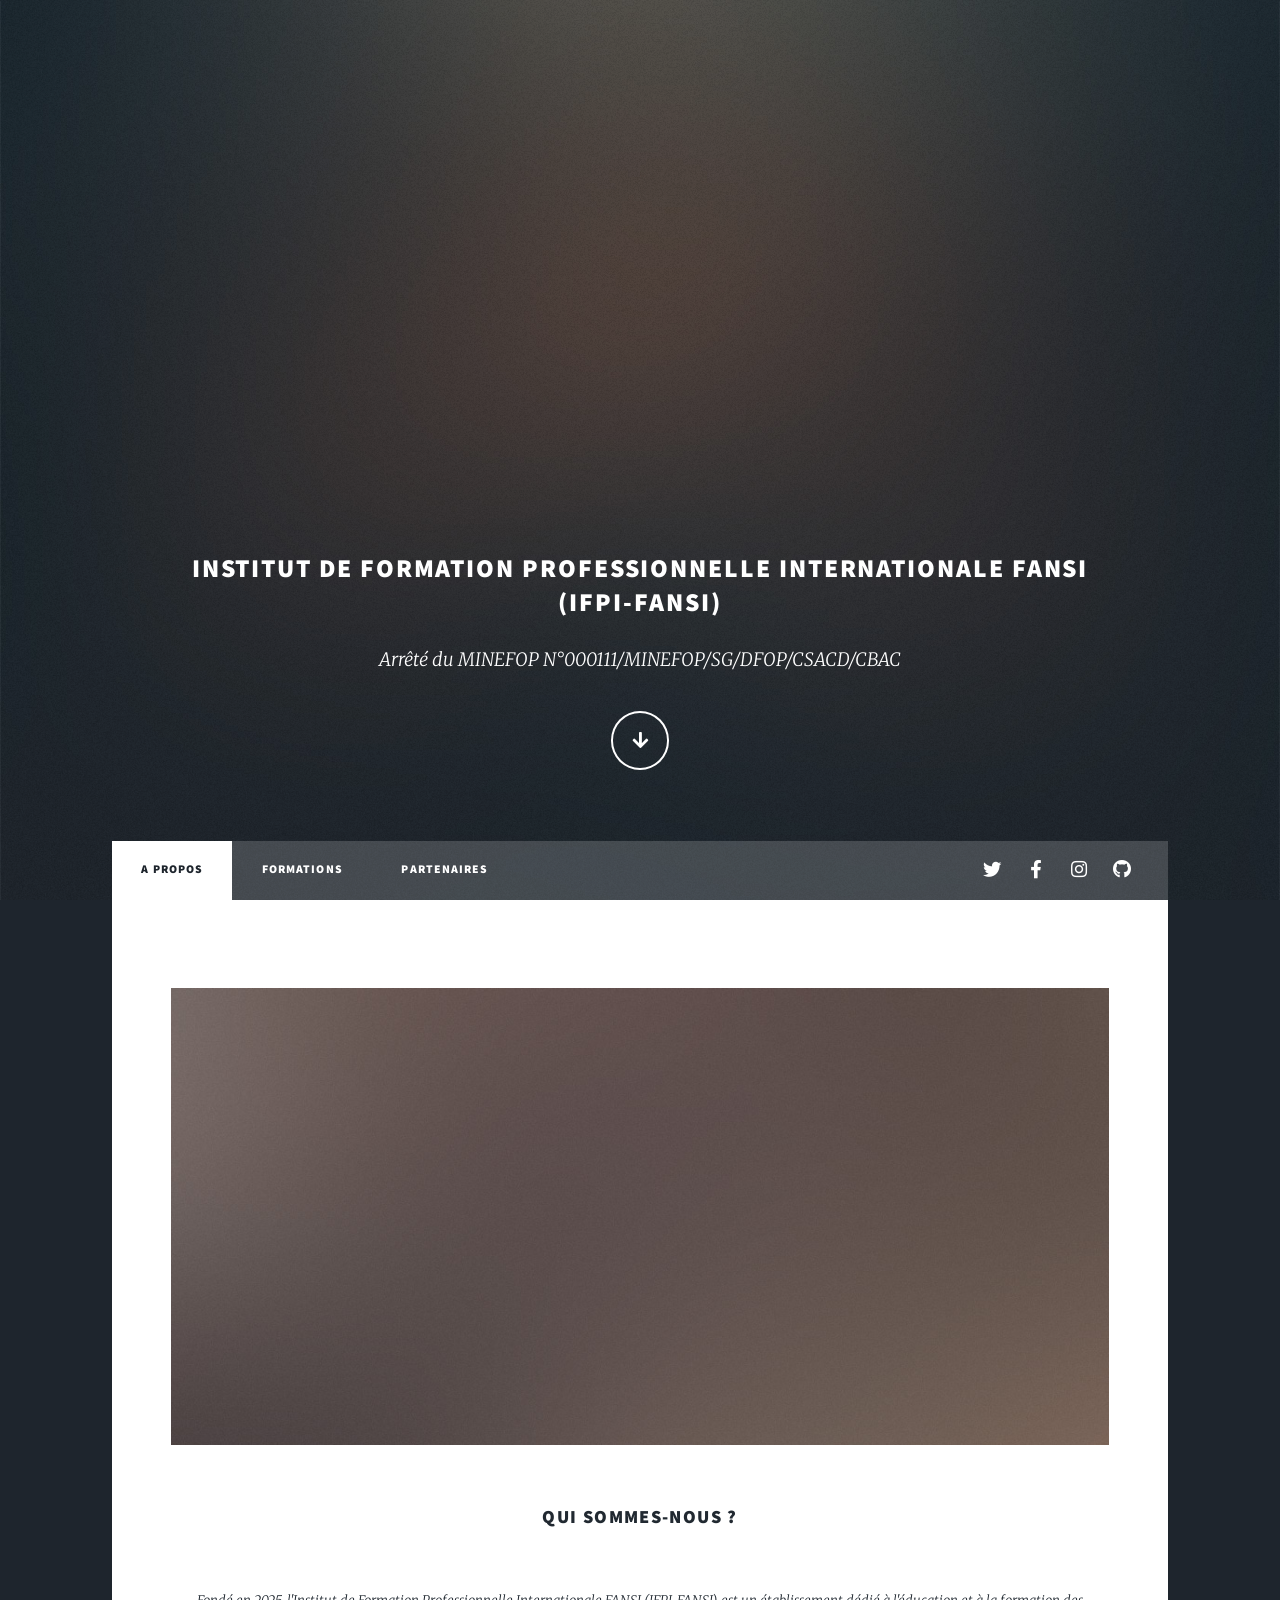
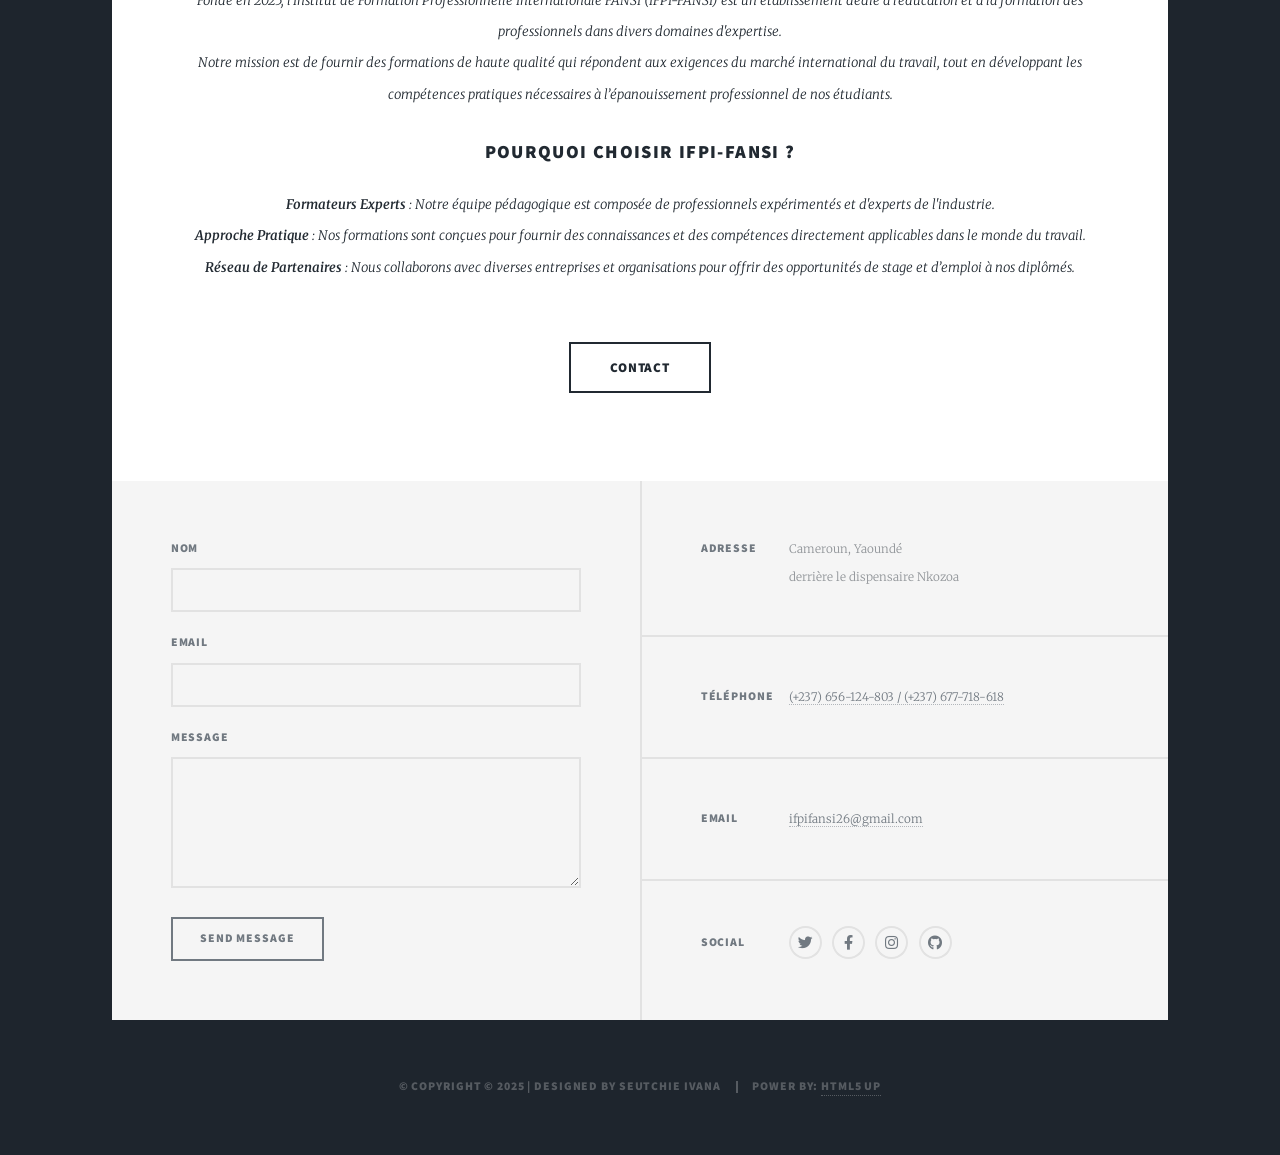
==== index.html @ f1a2caee "first commit" ====
<!DOCTYPE HTML>
<!--
	Massively by HTML5 UP
	html5up.net | @ajlkn
	Free for personal and commercial use under the CCA 3.0 license (html5up.net/license)
-->
<html>
	<head>
		<title>Massively by HTML5 UP</title>
		<meta charset="utf-8" />
		<meta name="viewport" content="width=device-width, initial-scale=1, user-scalable=no" />
		<link rel="stylesheet" href="assets/css/main.css" />
		<noscript><link rel="stylesheet" href="assets/css/noscript.css" /></noscript>
	</head>
	<body class="is-preload">
		

		<!-- Wrapper -->
			<div id="wrapper" class="fade-in">

				<!-- Intro -->
					<div id="intro">
						<h2>INSTITUT DE FORMATION PROFESSIONNELLE INTERNATIONALE FANSI 
<br />
						(IFPI-FANSI)</h2>
						<p>Arrêté du MINEFOP N°000111/MINEFOP/SG/DFOP/CSACD/CBAC</p>
						<ul class="actions">
							<li><a href="#header" class="button icon solid solo fa-arrow-down scrolly">Continue</a></li>
						</ul>
					</div>

				<!-- Header -->
					<header id="header">
						<a href="index.html" class="logo">A PROPOS</a>
					</header>

				<!-- Nav -->
					<nav id="nav">
						<ul class="links">
							<li class="active"><a href="index.html">A PROPOS</a></li>
							<li><a href="generic.html">FORMATIONS</a></li>
							<li><a href="elements.html">PARTENAIRES</a></li>
						</ul>
						<ul class="icons">
							<li><a href="#" class="icon brands fa-twitter"><span class="label">Twitter</span></a></li>
							<li><a href="#" class="icon brands fa-facebook-f"><span class="label">Facebook</span></a></li>
							<li><a href="#" class="icon brands fa-instagram"><span class="label">Instagram</span></a></li>
							<li><a href="#" class="icon brands fa-github"><span class="label">GitHub</span></a></li>
						</ul>
					</nav>

				<!-- Main -->
					<div id="main">

						<!-- Featured Post -->
							<article class="post featured">
								<header class="major">
									<a href="#" class="image main"><img src="images/pic01.jpg" alt="" /></a>
									<h3><a href="#">Qui sommes-nous ?</a></h3>
									<p><br />Fondé en 2025, l'Institut de Formation Professionnelle Internationale FANSI (IFPI-FANSI) 
										est un établissement dédié à l'éducation et à la formation des professionnels dans divers domaines d'expertise. 
										<br />Notre mission est de fournir des formations de haute qualité qui répondent aux exigences du marché international du travail,
										 tout en développant les compétences pratiques nécessaires à l’épanouissement professionnel de nos étudiants.</p>
									<h3><a href="#">Pourquoi Choisir IFPI-FANSI ?</a></h3>
									<p><b>Formateurs Experts</b> : Notre équipe pédagogique est composée de professionnels expérimentés et d'experts de l'industrie.
<br /><b>Approche Pratique</b> : Nos formations sont conçues pour fournir des connaissances et des compétences directement applicables dans le monde du travail.
<br /><b>Réseau de Partenaires</b> : Nous collaborons avec diverses entreprises et organisations pour offrir des opportunités de stage et d’emploi à nos diplômés.</p>
										 

								</header>
								
								<ul class="actions special">
									<li><a href="#" class="button large">Contact</a></li>
								</ul>
							</article>

						<!-- Posts -->

					</div>

				<!-- Footer -->
					<footer id="footer">
						<section>
							<form method="post" action="#">
								<div class="fields">
									<div class="field">
										<label for="name">Nom</label>
										<input type="text" name="name" id="name" />
									</div>
									<div class="field">
										<label for="email">Email</label>
										<input type="text" name="email" id="email" />
									</div>
									<div class="field">
										<label for="message">Message</label>
										<textarea name="message" id="message" rows="3"></textarea>
									</div>
								</div>
								<ul class="actions">
									<li><input type="submit" value="Send Message" /></li>
								</ul>
							</form>
						</section>
						<section class="split contact">
							<section class="alt">
								<h3>Adresse</h3>
								<p>Cameroun, Yaoundé<br />
								derrière le dispensaire Nkozoa</p>
							</section>
							<section>
								<h3>Téléphone</h3>
								<p><a href="#"> (+237) 656-124-803 / (+237) 677-718-618</a></p>
							</section>
							<section>
								<h3>Email</h3>
								<p><a href="#">ifpifansi26@gmail.com</a></p>
							</section>
							<section>
								<h3>Social</h3>
								<ul class="icons alt">
									<li><a href="#" class="icon brands alt fa-twitter"><span class="label">Twitter</span></a></li>
									<li><a href="#" class="icon brands alt fa-facebook-f"><span class="label">Facebook</span></a></li>
									<li><a href="#" class="icon brands alt fa-instagram"><span class="label">Instagram</span></a></li>
									<li><a href="#" class="icon brands alt fa-github"><span class="label">GitHub</span></a></li>
								</ul>
							</section>
						</section>
					</footer>

				<!-- Copyright -->
					<div id="copyright">
						<ul><li>&copy; Copyright © 2025 | Designed by SEUTCHIE Ivana</li><li>Power by: <a href="https://html5up.net">HTML5 UP</a></li></ul>
					</div>

			</div>

		<!-- Scripts -->
			<script src="assets/js/jquery.min.js"></script>
			<script src="assets/js/jquery.scrollex.min.js"></script>
			<script src="assets/js/jquery.scrolly.min.js"></script>
			<script src="assets/js/browser.min.js"></script>
			<script src="assets/js/breakpoints.min.js"></script>
			<script src="assets/js/util.js"></script>
			<script src="assets/js/main.js"></script>

	</body>
</html>
---- assets/css/main.css ----
@import url(fontawesome-all.min.css);
@import url("https://fonts.googleapis.com/css?family=Merriweather:300,700,300italic,700italic|Source+Sans+Pro:900");

/*
	Massively by HTML5 UP
	html5up.net | @ajlkn
	Free for personal and commercial use under the CCA 3.0 license (html5up.net/license)
*/

html, body, div, span, applet, object,
iframe, h1, h2, h3, h4, h5, h6, p, blockquote,
pre, a, abbr, acronym, address, big, cite,
code, del, dfn, em, img, ins, kbd, q, s, samp,
small, strike, strong, sub, sup, tt, var, b,
u, i, center, dl, dt, dd, ol, ul, li, fieldset,
form, label, legend, table, caption, tbody,
tfoot, thead, tr, th, td, article, aside,
canvas, details, embed, figure, figcaption,
footer, header, hgroup, menu, nav, output, ruby,
section, summary, time, mark, audio, video {
	margin: 0;
	padding: 0;
	border: 0;
	font-size: 100%;
	font: inherit;
	vertical-align: baseline;}

article, aside, details, figcaption, figure,
footer, header, hgroup, menu, nav, section {
	display: block;}
.background-color {
    background-color: #ffcc00; /* Couleur choisie */
}
body {
	line-height: 1;
}

ol, ul {
	list-style: none;
}

blockquote, q {
	quotes: none;
}

	blockquote:before, blockquote:after, q:before, q:after {
		content: '';
		content: none;
	}

table {
	border-collapse: collapse;
	border-spacing: 0;
}

body {
	-webkit-text-size-adjust: none;
}

mark {
	background-color: transparent;
	color: inherit;
}

input::-moz-focus-inner {
	border: 0;
	padding: 0;
}

input, select, textarea {
	-moz-appearance: none;
	-webkit-appearance: none;
	-ms-appearance: none;
	appearance: none;
}

/* Basic */

	@-ms-viewport {
		width: device-width;
	}

	body {
		-ms-overflow-style: scrollbar;
	}

	@media screen and (max-width: 480px) {

		html, body {
			min-width: 320px;
		}

	}

	html {
		box-sizing: border-box;
	}

	*, *:before, *:after {
		box-sizing: inherit;
	}

	body {
		background-color: #1e252d;
	}

		body.is-preload *, body.is-preload *:before, body.is-preload *:after {
			-moz-animation: none !important;
			-webkit-animation: none !important;
			-ms-animation: none !important;
			animation: none !important;
			-moz-transition: none !important;
			-webkit-transition: none !important;
			-ms-transition: none !important;
			transition: none !important;
		}

/* Type */

	html {
		font-size: 16pt;
	}

		@media screen and (max-width: 1680px) {

			html {
				font-size: 12pt;
			}

		}

		@media screen and (max-width: 1280px) {

			html {
				font-size: 11pt;
			}

		}

		@media screen and (max-width: 360px) {

			html {
				font-size: 10pt;
			}

		}

	body {
		color: #212931;
	}

	body, input, select, textarea {
		font-family: "Merriweather", Georgia, serif;
		font-weight: 300;
		font-size: 1rem;
		line-height: 2.375;
	}

	a {
		-moz-transition: color 0.2s ease-in-out, background-color 0.2s ease-in-out, border-color 0.2s ease-in-out, box-shadow 0.2s ease-in-out;
		-webkit-transition: color 0.2s ease-in-out, background-color 0.2s ease-in-out, border-color 0.2s ease-in-out, box-shadow 0.2s ease-in-out;
		-ms-transition: color 0.2s ease-in-out, background-color 0.2s ease-in-out, border-color 0.2s ease-in-out, box-shadow 0.2s ease-in-out;
		transition: color 0.2s ease-in-out, background-color 0.2s ease-in-out, border-color 0.2s ease-in-out, box-shadow 0.2s ease-in-out;
		border-bottom: dotted 1px;
		text-decoration: none;
	}

		a:hover {
			border-bottom-color: transparent;
		}

	strong, b {
		font-weight: 600;
	}

	em, i {
		font-style: italic;
	}

	p {
		text-align: justify;
		margin: 0 0 2rem 0;
	}

	h1, h2, h3, h4, h5, h6 {
		font-family: "Source Sans Pro", Helvetica, sans-serif;
		font-weight: 900;
		line-height: 1.5;
		letter-spacing: 0.075em;
		text-transform: uppercase;
		margin: 0 0 1rem 0;
	}

		h1 a, h2 a, h3 a, h4 a, h5 a, h6 a {
			border-bottom: 0;
			color: inherit;
			text-decoration: none;
		}

	h1 {
		font-size: 4rem;
		line-height: 1.1;
		margin: 0 0 2rem 0;
	}

	h2 {
		font-size: 1.75rem;
		line-height: 1.3;
		margin: 0 0 1.5rem 0;
	}

	h3 {
		font-size: 1.25rem;
		margin: 0 0 1.5rem 0;
	}

	h4 {
		font-size: 1rem;
	}

	h5 {
		font-size: 0.9rem;
	}

	h6 {
		font-size: 0.8rem;
	}

	sub {
		font-size: 0.8rem;
		position: relative;
		top: 0.5rem;
	}

	sup {
		font-size: 0.8rem;
		position: relative;
		top: -0.5rem;
	}

	blockquote {
		border-left: solid 4px;
		font-style: italic;
		margin: 0 0 2rem 0;
		padding: 0.5rem 0 0.5rem 2rem;
	}

	code {
		border: solid 2px;
		font-family: "Courier New", monospace;
		font-size: 0.9rem;
		margin: 0 0.25rem;
		padding: 0.25rem 0.65rem;
	}

	pre {
		-webkit-overflow-scrolling: touch;
		font-family: "Courier New", monospace;
		font-size: 0.9rem;
		margin: 0 0 2rem 0;
	}

		pre code {
			display: block;
			line-height: 1.75;
			padding: 1rem 1.5rem;
			overflow-x: auto;
		}

	hr {
		border: 0;
		border-bottom: solid 2px;
		margin: 3rem 0;
	}

		hr.major {
			margin: 5rem 0;
		}

	.align-left {
		text-align: left;
	}

	.align-center {
		text-align: center;
	}

	.align-right {
		text-align: right;
	}

	input, select, textarea {
		color: #212931;
	}

	a {
		color: #212931;
		border-bottom-color: rgba(33, 41, 49, 0.5);
	}

		a:hover {
			border-bottom-color: transparent;
			color: #18bfef !important;
		}

	strong, b {
		color: #212931;
	}

	h1, h2, h3, h4, h5, h6 {
		color: #212931;
	}

	blockquote {
		border-left-color: #eeeeee;
	}

	code {
		background: rgba(220, 220, 220, 0.25);
		border-color: #eeeeee;
	}

	hr {
		border-bottom-color: #eeeeee;
	}

/* Row */

	.row {
		display: flex;
		flex-wrap: wrap;
		box-sizing: border-box;
		align-items: stretch;
	}

		.row > * {
			box-sizing: border-box;
		}

		.row.gtr-uniform > * > :last-child {
			margin-bottom: 0;
		}

		.row.aln-left {
			justify-content: flex-start;
		}

		.row.aln-center {
			justify-content: center;
		}

		.row.aln-right {
			justify-content: flex-end;
		}

		.row.aln-top {
			align-items: flex-start;
		}

		.row.aln-middle {
			align-items: center;
		}

		.row.aln-bottom {
			align-items: flex-end;
		}

		.row > .imp {
			order: -1;
		}

		.row > .col-1 {
			width: 8.33333%;
		}

		.row > .off-1 {
			margin-left: 8.33333%;
		}

		.row > .col-2 {
			width: 16.66667%;
		}

		.row > .off-2 {
			margin-left: 16.66667%;
		}

		.row > .col-3 {
			width: 25%;
		}

		.row > .off-3 {
			margin-left: 25%;
		}

		.row > .col-4 {
			width: 33.33333%;
		}

		.row > .off-4 {
			margin-left: 33.33333%;
		}

		.row > .col-5 {
			width: 41.66667%;
		}

		.row > .off-5 {
			margin-left: 41.66667%;
		}

		.row > .col-6 {
			width: 50%;
		}

		.row > .off-6 {
			margin-left: 50%;
		}

		.row > .col-7 {
			width: 58.33333%;
		}

		.row > .off-7 {
			margin-left: 58.33333%;
		}

		.row > .col-8 {
			width: 66.66667%;
		}

		.row > .off-8 {
			margin-left: 66.66667%;
		}

		.row > .col-9 {
			width: 75%;
		}

		.row > .off-9 {
			margin-left: 75%;
		}

		.row > .col-10 {
			width: 83.33333%;
		}

		.row > .off-10 {
			margin-left: 83.33333%;
		}

		.row > .col-11 {
			width: 91.66667%;
		}

		.row > .off-11 {
			margin-left: 91.66667%;
		}

		.row > .col-12 {
			width: 100%;
		}

		.row > .off-12 {
			margin-left: 100%;
		}

		.row.gtr-0 {
			margin-top: 0;
			margin-left: 0rem;
		}

			.row.gtr-0 > * {
				padding: 0 0 0 0rem;
			}

			.row.gtr-0.gtr-uniform {
				margin-top: 0rem;
			}

				.row.gtr-0.gtr-uniform > * {
					padding-top: 0rem;
				}

		.row.gtr-25 {
			margin-top: 0;
			margin-left: -0.375rem;
		}

			.row.gtr-25 > * {
				padding: 0 0 0 0.375rem;
			}

			.row.gtr-25.gtr-uniform {
				margin-top: -0.375rem;
			}

				.row.gtr-25.gtr-uniform > * {
					padding-top: 0.375rem;
				}

		.row.gtr-50 {
			margin-top: 0;
			margin-left: -0.75rem;
		}

			.row.gtr-50 > * {
				padding: 0 0 0 0.75rem;
			}

			.row.gtr-50.gtr-uniform {
				margin-top: -0.75rem;
			}

				.row.gtr-50.gtr-uniform > * {
					padding-top: 0.75rem;
				}

		.row {
			margin-top: 0;
			margin-left: -1.5rem;
		}

			.row > * {
				padding: 0 0 0 1.5rem;
			}

			.row.gtr-uniform {
				margin-top: -1.5rem;
			}

				.row.gtr-uniform > * {
					padding-top: 1.5rem;
				}

		.row.gtr-150 {
			margin-top: 0;
			margin-left: -2.25rem;
		}

			.row.gtr-150 > * {
				padding: 0 0 0 2.25rem;
			}

			.row.gtr-150.gtr-uniform {
				margin-top: -2.25rem;
			}

				.row.gtr-150.gtr-uniform > * {
					padding-top: 2.25rem;
				}

		.row.gtr-200 {
			margin-top: 0;
			margin-left: -3rem;
		}

			.row.gtr-200 > * {
				padding: 0 0 0 3rem;
			}

			.row.gtr-200.gtr-uniform {
				margin-top: -3rem;
			}

				.row.gtr-200.gtr-uniform > * {
					padding-top: 3rem;
				}

		@media screen and (max-width: 1680px) {

			.row {
				display: flex;
				flex-wrap: wrap;
				box-sizing: border-box;
				align-items: stretch;
			}

				.row > * {
					box-sizing: border-box;
				}

				.row.gtr-uniform > * > :last-child {
					margin-bottom: 0;
				}

				.row.aln-left {
					justify-content: flex-start;
				}

				.row.aln-center {
					justify-content: center;
				}

				.row.aln-right {
					justify-content: flex-end;
				}

				.row.aln-top {
					align-items: flex-start;
				}

				.row.aln-middle {
					align-items: center;
				}

				.row.aln-bottom {
					align-items: flex-end;
				}

				.row > .imp-xlarge {
					order: -1;
				}

				.row > .col-1-xlarge {
					width: 8.33333%;
				}

				.row > .off-1-xlarge {
					margin-left: 8.33333%;
				}

				.row > .col-2-xlarge {
					width: 16.66667%;
				}

				.row > .off-2-xlarge {
					margin-left: 16.66667%;
				}

				.row > .col-3-xlarge {
					width: 25%;
				}

				.row > .off-3-xlarge {
					margin-left: 25%;
				}

				.row > .col-4-xlarge {
					width: 33.33333%;
				}

				.row > .off-4-xlarge {
					margin-left: 33.33333%;
				}

				.row > .col-5-xlarge {
					width: 41.66667%;
				}

				.row > .off-5-xlarge {
					margin-left: 41.66667%;
				}

				.row > .col-6-xlarge {
					width: 50%;
				}

				.row > .off-6-xlarge {
					margin-left: 50%;
				}

				.row > .col-7-xlarge {
					width: 58.33333%;
				}

				.row > .off-7-xlarge {
					margin-left: 58.33333%;
				}

				.row > .col-8-xlarge {
					width: 66.66667%;
				}

				.row > .off-8-xlarge {
					margin-left: 66.66667%;
				}

				.row > .col-9-xlarge {
					width: 75%;
				}

				.row > .off-9-xlarge {
					margin-left: 75%;
				}

				.row > .col-10-xlarge {
					width: 83.33333%;
				}

				.row > .off-10-xlarge {
					margin-left: 83.33333%;
				}

				.row > .col-11-xlarge {
					width: 91.66667%;
				}

				.row > .off-11-xlarge {
					margin-left: 91.66667%;
				}

				.row > .col-12-xlarge {
					width: 100%;
				}

				.row > .off-12-xlarge {
					margin-left: 100%;
				}

				.row.gtr-0 {
					margin-top: 0;
					margin-left: 0rem;
				}

					.row.gtr-0 > * {
						padding: 0 0 0 0rem;
					}

					.row.gtr-0.gtr-uniform {
						margin-top: 0rem;
					}

						.row.gtr-0.gtr-uniform > * {
							padding-top: 0rem;
						}

				.row.gtr-25 {
					margin-top: 0;
					margin-left: -0.375rem;
				}

					.row.gtr-25 > * {
						padding: 0 0 0 0.375rem;
					}

					.row.gtr-25.gtr-uniform {
						margin-top: -0.375rem;
					}

						.row.gtr-25.gtr-uniform > * {
							padding-top: 0.375rem;
						}

				.row.gtr-50 {
					margin-top: 0;
					margin-left: -0.75rem;
				}

					.row.gtr-50 > * {
						padding: 0 0 0 0.75rem;
					}

					.row.gtr-50.gtr-uniform {
						margin-top: -0.75rem;
					}

						.row.gtr-50.gtr-uniform > * {
							padding-top: 0.75rem;
						}

				.row {
					margin-top: 0;
					margin-left: -1.5rem;
				}

					.row > * {
						padding: 0 0 0 1.5rem;
					}

					.row.gtr-uniform {
						margin-top: -1.5rem;
					}

						.row.gtr-uniform > * {
							padding-top: 1.5rem;
						}

				.row.gtr-150 {
					margin-top: 0;
					margin-left: -2.25rem;
				}

					.row.gtr-150 > * {
						padding: 0 0 0 2.25rem;
					}

					.row.gtr-150.gtr-uniform {
						margin-top: -2.25rem;
					}

						.row.gtr-150.gtr-uniform > * {
							padding-top: 2.25rem;
						}

				.row.gtr-200 {
					margin-top: 0;
					margin-left: -3rem;
				}

					.row.gtr-200 > * {
						padding: 0 0 0 3rem;
					}

					.row.gtr-200.gtr-uniform {
						margin-top: -3rem;
					}

						.row.gtr-200.gtr-uniform > * {
							padding-top: 3rem;
						}

		}

		@media screen and (max-width: 1280px) {

			.row {
				display: flex;
				flex-wrap: wrap;
				box-sizing: border-box;
				align-items: stretch;
			}

				.row > * {
					box-sizing: border-box;
				}

				.row.gtr-uniform > * > :last-child {
					margin-bottom: 0;
				}

				.row.aln-left {
					justify-content: flex-start;
				}

				.row.aln-center {
					justify-content: center;
				}

				.row.aln-right {
					justify-content: flex-end;
				}

				.row.aln-top {
					align-items: flex-start;
				}

				.row.aln-middle {
					align-items: center;
				}

				.row.aln-bottom {
					align-items: flex-end;
				}

				.row > .imp-large {
					order: -1;
				}

				.row > .col-1-large {
					width: 8.33333%;
				}

				.row > .off-1-large {
					margin-left: 8.33333%;
				}

				.row > .col-2-large {
					width: 16.66667%;
				}

				.row > .off-2-large {
					margin-left: 16.66667%;
				}

				.row > .col-3-large {
					width: 25%;
				}

				.row > .off-3-large {
					margin-left: 25%;
				}

				.row > .col-4-large {
					width: 33.33333%;
				}

				.row > .off-4-large {
					margin-left: 33.33333%;
				}

				.row > .col-5-large {
					width: 41.66667%;
				}

				.row > .off-5-large {
					margin-left: 41.66667%;
				}

				.row > .col-6-large {
					width: 50%;
				}

				.row > .off-6-large {
					margin-left: 50%;
				}

				.row > .col-7-large {
					width: 58.33333%;
				}

				.row > .off-7-large {
					margin-left: 58.33333%;
				}

				.row > .col-8-large {
					width: 66.66667%;
				}

				.row > .off-8-large {
					margin-left: 66.66667%;
				}

				.row > .col-9-large {
					width: 75%;
				}

				.row > .off-9-large {
					margin-left: 75%;
				}

				.row > .col-10-large {
					width: 83.33333%;
				}

				.row > .off-10-large {
					margin-left: 83.33333%;
				}

				.row > .col-11-large {
					width: 91.66667%;
				}

				.row > .off-11-large {
					margin-left: 91.66667%;
				}

				.row > .col-12-large {
					width: 100%;
				}

				.row > .off-12-large {
					margin-left: 100%;
				}

				.row.gtr-0 {
					margin-top: 0;
					margin-left: 0rem;
				}

					.row.gtr-0 > * {
						padding: 0 0 0 0rem;
					}

					.row.gtr-0.gtr-uniform {
						margin-top: 0rem;
					}

						.row.gtr-0.gtr-uniform > * {
							padding-top: 0rem;
						}

				.row.gtr-25 {
					margin-top: 0;
					margin-left: -0.375rem;
				}

					.row.gtr-25 > * {
						padding: 0 0 0 0.375rem;
					}

					.row.gtr-25.gtr-uniform {
						margin-top: -0.375rem;
					}

						.row.gtr-25.gtr-uniform > * {
							padding-top: 0.375rem;
						}

				.row.gtr-50 {
					margin-top: 0;
					margin-left: -0.75rem;
				}

					.row.gtr-50 > * {
						padding: 0 0 0 0.75rem;
					}

					.row.gtr-50.gtr-uniform {
						margin-top: -0.75rem;
					}

						.row.gtr-50.gtr-uniform > * {
							padding-top: 0.75rem;
						}

				.row {
					margin-top: 0;
					margin-left: -1.5rem;
				}

					.row > * {
						padding: 0 0 0 1.5rem;
					}

					.row.gtr-uniform {
						margin-top: -1.5rem;
					}

						.row.gtr-uniform > * {
							padding-top: 1.5rem;
						}

				.row.gtr-150 {
					margin-top: 0;
					margin-left: -2.25rem;
				}

					.row.gtr-150 > * {
						padding: 0 0 0 2.25rem;
					}

					.row.gtr-150.gtr-uniform {
						margin-top: -2.25rem;
					}

						.row.gtr-150.gtr-uniform > * {
							padding-top: 2.25rem;
						}

				.row.gtr-200 {
					margin-top: 0;
					margin-left: -3rem;
				}

					.row.gtr-200 > * {
						padding: 0 0 0 3rem;
					}

					.row.gtr-200.gtr-uniform {
						margin-top: -3rem;
					}

						.row.gtr-200.gtr-uniform > * {
							padding-top: 3rem;
						}

		}

		@media screen and (max-width: 980px) {

			.row {
				display: flex;
				flex-wrap: wrap;
				box-sizing: border-box;
				align-items: stretch;
			}

				.row > * {
					box-sizing: border-box;
				}

				.row.gtr-uniform > * > :last-child {
					margin-bottom: 0;
				}

				.row.aln-left {
					justify-content: flex-start;
				}

				.row.aln-center {
					justify-content: center;
				}

				.row.aln-right {
					justify-content: flex-end;
				}

				.row.aln-top {
					align-items: flex-start;
				}

				.row.aln-middle {
					align-items: center;
				}

				.row.aln-bottom {
					align-items: flex-end;
				}

				.row > .imp-medium {
					order: -1;
				}

				.row > .col-1-medium {
					width: 8.33333%;
				}

				.row > .off-1-medium {
					margin-left: 8.33333%;
				}

				.row > .col-2-medium {
					width: 16.66667%;
				}

				.row > .off-2-medium {
					margin-left: 16.66667%;
				}

				.row > .col-3-medium {
					width: 25%;
				}

				.row > .off-3-medium {
					margin-left: 25%;
				}

				.row > .col-4-medium {
					width: 33.33333%;
				}

				.row > .off-4-medium {
					margin-left: 33.33333%;
				}

				.row > .col-5-medium {
					width: 41.66667%;
				}

				.row > .off-5-medium {
					margin-left: 41.66667%;
				}

				.row > .col-6-medium {
					width: 50%;
				}

				.row > .off-6-medium {
					margin-left: 50%;
				}

				.row > .col-7-medium {
					width: 58.33333%;
				}

				.row > .off-7-medium {
					margin-left: 58.33333%;
				}

				.row > .col-8-medium {
					width: 66.66667%;
				}

				.row > .off-8-medium {
					margin-left: 66.66667%;
				}

				.row > .col-9-medium {
					width: 75%;
				}

				.row > .off-9-medium {
					margin-left: 75%;
				}

				.row > .col-10-medium {
					width: 83.33333%;
				}

				.row > .off-10-medium {
					margin-left: 83.33333%;
				}

				.row > .col-11-medium {
					width: 91.66667%;
				}

				.row > .off-11-medium {
					margin-left: 91.66667%;
				}

				.row > .col-12-medium {
					width: 100%;
				}

				.row > .off-12-medium {
					margin-left: 100%;
				}

				.row.gtr-0 {
					margin-top: 0;
					margin-left: 0rem;
				}

					.row.gtr-0 > * {
						padding: 0 0 0 0rem;
					}

					.row.gtr-0.gtr-uniform {
						margin-top: 0rem;
					}

						.row.gtr-0.gtr-uniform > * {
							padding-top: 0rem;
						}

				.row.gtr-25 {
					margin-top: 0;
					margin-left: -0.375rem;
				}

					.row.gtr-25 > * {
						padding: 0 0 0 0.375rem;
					}

					.row.gtr-25.gtr-uniform {
						margin-top: -0.375rem;
					}

						.row.gtr-25.gtr-uniform > * {
							padding-top: 0.375rem;
						}

				.row.gtr-50 {
					margin-top: 0;
					margin-left: -0.75rem;
				}

					.row.gtr-50 > * {
						padding: 0 0 0 0.75rem;
					}

					.row.gtr-50.gtr-uniform {
						margin-top: -0.75rem;
					}

						.row.gtr-50.gtr-uniform > * {
							padding-top: 0.75rem;
						}

				.row {
					margin-top: 0;
					margin-left: -1.5rem;
				}

					.row > * {
						padding: 0 0 0 1.5rem;
					}

					.row.gtr-uniform {
						margin-top: -1.5rem;
					}

						.row.gtr-uniform > * {
							padding-top: 1.5rem;
						}

				.row.gtr-150 {
					margin-top: 0;
					margin-left: -2.25rem;
				}

					.row.gtr-150 > * {
						padding: 0 0 0 2.25rem;
					}

					.row.gtr-150.gtr-uniform {
						margin-top: -2.25rem;
					}

						.row.gtr-150.gtr-uniform > * {
							padding-top: 2.25rem;
						}

				.row.gtr-200 {
					margin-top: 0;
					margin-left: -3rem;
				}

					.row.gtr-200 > * {
						padding: 0 0 0 3rem;
					}

					.row.gtr-200.gtr-uniform {
						margin-top: -3rem;
					}

						.row.gtr-200.gtr-uniform > * {
							padding-top: 3rem;
						}

		}

		@media screen and (max-width: 736px) {

			.row {
				display: flex;
				flex-wrap: wrap;
				box-sizing: border-box;
				align-items: stretch;
			}

				.row > * {
					box-sizing: border-box;
				}

				.row.gtr-uniform > * > :last-child {
					margin-bottom: 0;
				}

				.row.aln-left {
					justify-content: flex-start;
				}

				.row.aln-center {
					justify-content: center;
				}

				.row.aln-right {
					justify-content: flex-end;
				}

				.row.aln-top {
					align-items: flex-start;
				}

				.row.aln-middle {
					align-items: center;
				}

				.row.aln-bottom {
					align-items: flex-end;
				}

				.row > .imp-small {
					order: -1;
				}

				.row > .col-1-small {
					width: 8.33333%;
				}

				.row > .off-1-small {
					margin-left: 8.33333%;
				}

				.row > .col-2-small {
					width: 16.66667%;
				}

				.row > .off-2-small {
					margin-left: 16.66667%;
				}

				.row > .col-3-small {
					width: 25%;
				}

				.row > .off-3-small {
					margin-left: 25%;
				}

				.row > .col-4-small {
					width: 33.33333%;
				}

				.row > .off-4-small {
					margin-left: 33.33333%;
				}

				.row > .col-5-small {
					width: 41.66667%;
				}

				.row > .off-5-small {
					margin-left: 41.66667%;
				}

				.row > .col-6-small {
					width: 50%;
				}

				.row > .off-6-small {
					margin-left: 50%;
				}

				.row > .col-7-small {
					width: 58.33333%;
				}

				.row > .off-7-small {
					margin-left: 58.33333%;
				}

				.row > .col-8-small {
					width: 66.66667%;
				}

				.row > .off-8-small {
					margin-left: 66.66667%;
				}

				.row > .col-9-small {
					width: 75%;
				}

				.row > .off-9-small {
					margin-left: 75%;
				}

				.row > .col-10-small {
					width: 83.33333%;
				}

				.row > .off-10-small {
					margin-left: 83.33333%;
				}

				.row > .col-11-small {
					width: 91.66667%;
				}

				.row > .off-11-small {
					margin-left: 91.66667%;
				}

				.row > .col-12-small {
					width: 100%;
				}

				.row > .off-12-small {
					margin-left: 100%;
				}

				.row.gtr-0 {
					margin-top: 0;
					margin-left: 0rem;
				}

					.row.gtr-0 > * {
						padding: 0 0 0 0rem;
					}

					.row.gtr-0.gtr-uniform {
						margin-top: 0rem;
					}

						.row.gtr-0.gtr-uniform > * {
							padding-top: 0rem;
						}

				.row.gtr-25 {
					margin-top: 0;
					margin-left: -0.375rem;
				}

					.row.gtr-25 > * {
						padding: 0 0 0 0.375rem;
					}

					.row.gtr-25.gtr-uniform {
						margin-top: -0.375rem;
					}

						.row.gtr-25.gtr-uniform > * {
							padding-top: 0.375rem;
						}

				.row.gtr-50 {
					margin-top: 0;
					margin-left: -0.75rem;
				}

					.row.gtr-50 > * {
						padding: 0 0 0 0.75rem;
					}

					.row.gtr-50.gtr-uniform {
						margin-top: -0.75rem;
					}

						.row.gtr-50.gtr-uniform > * {
							padding-top: 0.75rem;
						}

				.row {
					margin-top: 0;
					margin-left: -1.5rem;
				}

					.row > * {
						padding: 0 0 0 1.5rem;
					}

					.row.gtr-uniform {
						margin-top: -1.5rem;
					}

						.row.gtr-uniform > * {
							padding-top: 1.5rem;
						}

				.row.gtr-150 {
					margin-top: 0;
					margin-left: -2.25rem;
				}

					.row.gtr-150 > * {
						padding: 0 0 0 2.25rem;
					}

					.row.gtr-150.gtr-uniform {
						margin-top: -2.25rem;
					}

						.row.gtr-150.gtr-uniform > * {
							padding-top: 2.25rem;
						}

				.row.gtr-200 {
					margin-top: 0;
					margin-left: -3rem;
				}

					.row.gtr-200 > * {
						padding: 0 0 0 3rem;
					}

					.row.gtr-200.gtr-uniform {
						margin-top: -3rem;
					}

						.row.gtr-200.gtr-uniform > * {
							padding-top: 3rem;
						}

		}

		@media screen and (max-width: 480px) {

			.row {
				display: flex;
				flex-wrap: wrap;
				box-sizing: border-box;
				align-items: stretch;
			}

				.row > * {
					box-sizing: border-box;
				}

				.row.gtr-uniform > * > :last-child {
					margin-bottom: 0;
				}

				.row.aln-left {
					justify-content: flex-start;
				}

				.row.aln-center {
					justify-content: center;
				}

				.row.aln-right {
					justify-content: flex-end;
				}

				.row.aln-top {
					align-items: flex-start;
				}

				.row.aln-middle {
					align-items: center;
				}

				.row.aln-bottom {
					align-items: flex-end;
				}

				.row > .imp-xsmall {
					order: -1;
				}

				.row > .col-1-xsmall {
					width: 8.33333%;
				}

				.row > .off-1-xsmall {
					margin-left: 8.33333%;
				}

				.row > .col-2-xsmall {
					width: 16.66667%;
				}

				.row > .off-2-xsmall {
					margin-left: 16.66667%;
				}

				.row > .col-3-xsmall {
					width: 25%;
				}

				.row > .off-3-xsmall {
					margin-left: 25%;
				}

				.row > .col-4-xsmall {
					width: 33.33333%;
				}

				.row > .off-4-xsmall {
					margin-left: 33.33333%;
				}

				.row > .col-5-xsmall {
					width: 41.66667%;
				}

				.row > .off-5-xsmall {
					margin-left: 41.66667%;
				}

				.row > .col-6-xsmall {
					width: 50%;
				}

				.row > .off-6-xsmall {
					margin-left: 50%;
				}

				.row > .col-7-xsmall {
					width: 58.33333%;
				}

				.row > .off-7-xsmall {
					margin-left: 58.33333%;
				}

				.row > .col-8-xsmall {
					width: 66.66667%;
				}

				.row > .off-8-xsmall {
					margin-left: 66.66667%;
				}

				.row > .col-9-xsmall {
					width: 75%;
				}

				.row > .off-9-xsmall {
					margin-left: 75%;
				}

				.row > .col-10-xsmall {
					width: 83.33333%;
				}

				.row > .off-10-xsmall {
					margin-left: 83.33333%;
				}

				.row > .col-11-xsmall {
					width: 91.66667%;
				}

				.row > .off-11-xsmall {
					margin-left: 91.66667%;
				}

				.row > .col-12-xsmall {
					width: 100%;
				}

				.row > .off-12-xsmall {
					margin-left: 100%;
				}

				.row.gtr-0 {
					margin-top: 0;
					margin-left: 0rem;
				}

					.row.gtr-0 > * {
						padding: 0 0 0 0rem;
					}

					.row.gtr-0.gtr-uniform {
						margin-top: 0rem;
					}

						.row.gtr-0.gtr-uniform > * {
							padding-top: 0rem;
						}

				.row.gtr-25 {
					margin-top: 0;
					margin-left: -0.375rem;
				}

					.row.gtr-25 > * {
						padding: 0 0 0 0.375rem;
					}

					.row.gtr-25.gtr-uniform {
						margin-top: -0.375rem;
					}

						.row.gtr-25.gtr-uniform > * {
							padding-top: 0.375rem;
						}

				.row.gtr-50 {
					margin-top: 0;
					margin-left: -0.75rem;
				}

					.row.gtr-50 > * {
						padding: 0 0 0 0.75rem;
					}

					.row.gtr-50.gtr-uniform {
						margin-top: -0.75rem;
					}

						.row.gtr-50.gtr-uniform > * {
							padding-top: 0.75rem;
						}

				.row {
					margin-top: 0;
					margin-left: -1.5rem;
				}

					.row > * {
						padding: 0 0 0 1.5rem;
					}

					.row.gtr-uniform {
						margin-top: -1.5rem;
					}

						.row.gtr-uniform > * {
							padding-top: 1.5rem;
						}

				.row.gtr-150 {
					margin-top: 0;
					margin-left: -2.25rem;
				}

					.row.gtr-150 > * {
						padding: 0 0 0 2.25rem;
					}

					.row.gtr-150.gtr-uniform {
						margin-top: -2.25rem;
					}

						.row.gtr-150.gtr-uniform > * {
							padding-top: 2.25rem;
						}

				.row.gtr-200 {
					margin-top: 0;
					margin-left: -3rem;
				}

					.row.gtr-200 > * {
						padding: 0 0 0 3rem;
					}

					.row.gtr-200.gtr-uniform {
						margin-top: -3rem;
					}

						.row.gtr-200.gtr-uniform > * {
							padding-top: 3rem;
						}

		}

		@media screen and (max-width: 360px) {

			.row {
				display: flex;
				flex-wrap: wrap;
				box-sizing: border-box;
				align-items: stretch;
			}

				.row > * {
					box-sizing: border-box;
				}

				.row.gtr-uniform > * > :last-child {
					margin-bottom: 0;
				}

				.row.aln-left {
					justify-content: flex-start;
				}

				.row.aln-center {
					justify-content: center;
				}

				.row.aln-right {
					justify-content: flex-end;
				}

				.row.aln-top {
					align-items: flex-start;
				}

				.row.aln-middle {
					align-items: center;
				}

				.row.aln-bottom {
					align-items: flex-end;
				}

				.row > .imp-xxsmall {
					order: -1;
				}

				.row > .col-1-xxsmall {
					width: 8.33333%;
				}

				.row > .off-1-xxsmall {
					margin-left: 8.33333%;
				}

				.row > .col-2-xxsmall {
					width: 16.66667%;
				}

				.row > .off-2-xxsmall {
					margin-left: 16.66667%;
				}

				.row > .col-3-xxsmall {
					width: 25%;
				}

				.row > .off-3-xxsmall {
					margin-left: 25%;
				}

				.row > .col-4-xxsmall {
					width: 33.33333%;
				}

				.row > .off-4-xxsmall {
					margin-left: 33.33333%;
				}

				.row > .col-5-xxsmall {
					width: 41.66667%;
				}

				.row > .off-5-xxsmall {
					margin-left: 41.66667%;
				}

				.row > .col-6-xxsmall {
					width: 50%;
				}

				.row > .off-6-xxsmall {
					margin-left: 50%;
				}

				.row > .col-7-xxsmall {
					width: 58.33333%;
				}

				.row > .off-7-xxsmall {
					margin-left: 58.33333%;
				}

				.row > .col-8-xxsmall {
					width: 66.66667%;
				}

				.row > .off-8-xxsmall {
					margin-left: 66.66667%;
				}

				.row > .col-9-xxsmall {
					width: 75%;
				}

				.row > .off-9-xxsmall {
					margin-left: 75%;
				}

				.row > .col-10-xxsmall {
					width: 83.33333%;
				}

				.row > .off-10-xxsmall {
					margin-left: 83.33333%;
				}

				.row > .col-11-xxsmall {
					width: 91.66667%;
				}

				.row > .off-11-xxsmall {
					margin-left: 91.66667%;
				}

				.row > .col-12-xxsmall {
					width: 100%;
				}

				.row > .off-12-xxsmall {
					margin-left: 100%;
				}

				.row.gtr-0 {
					margin-top: 0;
					margin-left: 0rem;
				}

					.row.gtr-0 > * {
						padding: 0 0 0 0rem;
					}

					.row.gtr-0.gtr-uniform {
						margin-top: 0rem;
					}

						.row.gtr-0.gtr-uniform > * {
							padding-top: 0rem;
						}

				.row.gtr-25 {
					margin-top: 0;
					margin-left: -0.375rem;
				}

					.row.gtr-25 > * {
						padding: 0 0 0 0.375rem;
					}

					.row.gtr-25.gtr-uniform {
						margin-top: -0.375rem;
					}

						.row.gtr-25.gtr-uniform > * {
							padding-top: 0.375rem;
						}

				.row.gtr-50 {
					margin-top: 0;
					margin-left: -0.75rem;
				}

					.row.gtr-50 > * {
						padding: 0 0 0 0.75rem;
					}

					.row.gtr-50.gtr-uniform {
						margin-top: -0.75rem;
					}

						.row.gtr-50.gtr-uniform > * {
							padding-top: 0.75rem;
						}

				.row {
					margin-top: 0;
					margin-left: -1.5rem;
				}

					.row > * {
						padding: 0 0 0 1.5rem;
					}

					.row.gtr-uniform {
						margin-top: -1.5rem;
					}

						.row.gtr-uniform > * {
							padding-top: 1.5rem;
						}

				.row.gtr-150 {
					margin-top: 0;
					margin-left: -2.25rem;
				}

					.row.gtr-150 > * {
						padding: 0 0 0 2.25rem;
					}

					.row.gtr-150.gtr-uniform {
						margin-top: -2.25rem;
					}

						.row.gtr-150.gtr-uniform > * {
							padding-top: 2.25rem;
						}

				.row.gtr-200 {
					margin-top: 0;
					margin-left: -3rem;
				}

					.row.gtr-200 > * {
						padding: 0 0 0 3rem;
					}

					.row.gtr-200.gtr-uniform {
						margin-top: -3rem;
					}

						.row.gtr-200.gtr-uniform > * {
							padding-top: 3rem;
						}

		}

/* Box */

	.box {
		border: solid 2px;
		margin-bottom: 2rem;
		padding: 1.5rem;
	}

		.box > :last-child,
		.box > :last-child > :last-child,
		.box > :last-child > :last-child > :last-child {
			margin-bottom: 0;
		}

		.box.alt {
			border: 0;
			border-radius: 0;
			padding: 0;
		}

	.box {
		border-color: #eeeeee;
	}

/* Button */

	input[type="submit"],
	input[type="reset"],
	input[type="button"],
	button,
	.button {
		-moz-appearance: none;
		-webkit-appearance: none;
		-ms-appearance: none;
		appearance: none;
		-moz-transition: background-color 0.2s ease-in-out, box-shadow 0.2s ease-in-out, color 0.2s ease-in-out;
		-webkit-transition: background-color 0.2s ease-in-out, box-shadow 0.2s ease-in-out, color 0.2s ease-in-out;
		-ms-transition: background-color 0.2s ease-in-out, box-shadow 0.2s ease-in-out, color 0.2s ease-in-out;
		transition: background-color 0.2s ease-in-out, box-shadow 0.2s ease-in-out, color 0.2s ease-in-out;
		border: 0;
		border-radius: 0;
		cursor: pointer;
		display: inline-block;
		font-family: "Source Sans Pro", Helvetica, sans-serif;
		font-size: 0.8rem;
		font-weight: 900;
		letter-spacing: 0.075em;
		height: 3rem;
		line-height: 3rem;
		padding: 0 2rem;
		text-align: center;
		text-decoration: none;
		text-transform: uppercase;
		white-space: nowrap;
	}

		input[type="submit"].icon:before,
		input[type="reset"].icon:before,
		input[type="button"].icon:before,
		button.icon:before,
		.button.icon:before {
			margin-right: 0.5rem;
		}

		input[type="submit"].icon.solo,
		input[type="reset"].icon.solo,
		input[type="button"].icon.solo,
		button.icon.solo,
		.button.icon.solo {
			position: relative;
			width: 4rem;
			height: 4rem;
			line-height: 4rem;
			border-radius: 4rem;
			text-indent: 4rem;
			overflow: hidden;
			padding: 0;
			white-space: nowrap;
		}

			input[type="submit"].icon.solo:before,
			input[type="reset"].icon.solo:before,
			input[type="button"].icon.solo:before,
			button.icon.solo:before,
			.button.icon.solo:before {
				position: absolute;
				display: block;
				top: 0;
				left: 0;
				width: inherit;
				height: inherit;
				line-height: inherit;
				font-size: 1.25rem;
				margin-right: 0;
				text-align: center;
				text-indent: 0;
			}

		input[type="submit"].fit,
		input[type="reset"].fit,
		input[type="button"].fit,
		button.fit,
		.button.fit {
			width: 100%;
		}

		input[type="submit"].small,
		input[type="reset"].small,
		input[type="button"].small,
		button.small,
		.button.small {
			font-size: 0.7rem;
			height: 2.5rem;
			line-height: 2.5rem;
			padding: 0 1.5rem;
		}

		input[type="submit"].large,
		input[type="reset"].large,
		input[type="button"].large,
		button.large,
		.button.large {
			font-size: 0.9rem;
			height: 3.5rem;
			line-height: 3.5rem;
			padding: 0 2.75rem;
		}

		@media screen and (max-width: 980px) {

			input[type="submit"],
			input[type="reset"],
			input[type="button"],
			button,
			.button {
				font-size: 0.9rem;
				height: 3.25rem;
				line-height: 3.25rem;
			}

				input[type="submit"].large,
				input[type="reset"].large,
				input[type="button"].large,
				button.large,
				.button.large {
					font-size: 1rem;
					height: 3.75rem;
					line-height: 3.75rem;
				}

		}

		input[type="submit"].disabled, input[type="submit"]:disabled,
		input[type="reset"].disabled,
		input[type="reset"]:disabled,
		input[type="button"].disabled,
		input[type="button"]:disabled,
		button.disabled,
		button:disabled,
		.button.disabled,
		.button:disabled {
			pointer-events: none;
			opacity: 0.25;
		}

	input[type="submit"],
	input[type="reset"],
	input[type="button"],
	button,
	.button {
		background-color: transparent;
		box-shadow: inset 0 0 0 2px #212931;
		color: #212931 !important;
	}

		input[type="submit"]:hover,
		input[type="reset"]:hover,
		input[type="button"]:hover,
		button:hover,
		.button:hover {
			box-shadow: inset 0 0 0 2px #18bfef;
			color: #18bfef !important;
		}

		input[type="submit"].primary,
		input[type="reset"].primary,
		input[type="button"].primary,
		button.primary,
		.button.primary {
			background-color: #212931;
			box-shadow: none;
			color: #ffffff !important;
		}

			input[type="submit"].primary:hover,
			input[type="reset"].primary:hover,
			input[type="button"].primary:hover,
			button.primary:hover,
			.button.primary:hover {
				background-color: #18bfef;
			}

/* Form */

	form {
		margin: 0 0 2rem 0;
	}

		form > :last-child {
			margin-bottom: 0;
		}

		form > .fields {
			display: -moz-flex;
			display: -webkit-flex;
			display: -ms-flex;
			display: flex;
			-moz-flex-wrap: wrap;
			-webkit-flex-wrap: wrap;
			-ms-flex-wrap: wrap;
			flex-wrap: wrap;
			width: calc(100% + 3rem);
			margin: -1.5rem 0 2rem -1.5rem;
		}

			form > .fields > .field {
				-moz-flex-grow: 0;
				-webkit-flex-grow: 0;
				-ms-flex-grow: 0;
				flex-grow: 0;
				-moz-flex-shrink: 0;
				-webkit-flex-shrink: 0;
				-ms-flex-shrink: 0;
				flex-shrink: 0;
				padding: 1.5rem 0 0 1.5rem;
				width: calc(100% - 1.5rem);
			}

				form > .fields > .field.half {
					width: calc(50% - 0.75rem);
				}

				form > .fields > .field.third {
					width: calc(100%/3 - 0.5rem);
				}

				form > .fields > .field.quarter {
					width: calc(25% - 0.375rem);
				}

		@media screen and (max-width: 480px) {

			form > .fields {
				width: calc(100% + 3rem);
				margin: -1.5rem 0 2rem -1.5rem;
			}

				form > .fields > .field {
					padding: 1.5rem 0 0 1.5rem;
					width: calc(100% - 1.5rem);
				}

					form > .fields > .field.half {
						width: calc(100% - 1.5rem);
					}

					form > .fields > .field.third {
						width: calc(100% - 1.5rem);
					}

					form > .fields > .field.quarter {
						width: calc(100% - 1.5rem);
					}

		}

	label {
		display: block;
		font-family: "Source Sans Pro", Helvetica, sans-serif;
		font-weight: 900;
		line-height: 1.5;
		letter-spacing: 0.075em;
		font-size: 0.8rem;
		text-transform: uppercase;
		margin: 0 0 0.75rem 0;
	}

		@media screen and (max-width: 980px) {

			label {
				font-size: 0.9rem;
			}

		}

	input[type="text"],
	input[type="password"],
	input[type="email"],
	select,
	textarea {
		-moz-appearance: none;
		-webkit-appearance: none;
		-ms-appearance: none;
		appearance: none;
		background: transparent;
		border-radius: 0;
		border: solid 2px;
		color: inherit;
		display: block;
		outline: 0;
		padding: 0 1rem;
		text-decoration: none;
		width: 100%;
	}

		input[type="text"]:invalid,
		input[type="password"]:invalid,
		input[type="email"]:invalid,
		select:invalid,
		textarea:invalid {
			box-shadow: none;
		}

	select {
		background-size: 1.25rem;
		background-repeat: no-repeat;
		background-position: calc(100% - 1rem) center;
		height: 3rem;
		padding-right: 3rem;
		text-overflow: ellipsis;
	}

		select:focus::-ms-value {
			background-color: transparent;
		}

		select::-ms-expand {
			display: none;
		}

	input[type="text"],
	input[type="password"],
	input[type="email"],
	select {
		height: 3rem;
	}

	textarea {
		padding: 0.75rem 1rem;
	}

	input[type="checkbox"],
	input[type="radio"] {
		-moz-appearance: none;
		-webkit-appearance: none;
		-ms-appearance: none;
		appearance: none;
		display: block;
		float: left;
		margin-right: -2rem;
		opacity: 0;
		width: 1rem;
		z-index: -1;
	}

		input[type="checkbox"] + label,
		input[type="radio"] + label {
			text-decoration: none;
			cursor: pointer;
			display: inline-block;
			font-size: 1rem;
			letter-spacing: 0;
			font-family: "Merriweather", Georgia, serif;
			text-transform: none;
			font-weight: 300;
			padding-left: 2.8rem;
			padding-right: 1rem;
			position: relative;
		}

			input[type="checkbox"] + label:before,
			input[type="radio"] + label:before {
				-moz-osx-font-smoothing: grayscale;
				-webkit-font-smoothing: antialiased;
				display: inline-block;
				font-style: normal;
				font-variant: normal;
				text-rendering: auto;
				line-height: 1;
				text-transform: none !important;
				font-family: 'Font Awesome 5 Free';
				font-weight: 900;
			}

			input[type="checkbox"] + label:before,
			input[type="radio"] + label:before {
				border-radius: 0;
				border: solid 2px;
				content: '';
				display: inline-block;
				font-size: 0.8rem;
				height: 1.8rem;
				left: 0;
				line-height: 1.65rem;
				position: absolute;
				text-align: center;
				top: -0.125rem;
				width: 1.8rem;
			}

		input[type="checkbox"]:checked + label:before,
		input[type="radio"]:checked + label:before {
			content: '\f00c';
		}

	input[type="checkbox"] + label:before {
		border-radius: 0;
	}

	input[type="radio"] + label:before {
		border-radius: 100%;
	}

	::-webkit-input-placeholder {
		opacity: 1.0;
	}

	:-moz-placeholder {
		opacity: 1.0;
	}

	::-moz-placeholder {
		opacity: 1.0;
	}

	:-ms-input-placeholder {
		opacity: 1.0;
	}

	label {
		color: #212931;
	}

	input[type="text"],
	input[type="password"],
	input[type="email"],
	select,
	textarea {
		border-color: #eeeeee;
	}

		input[type="text"]:focus,
		input[type="password"]:focus,
		input[type="email"]:focus,
		select:focus,
		textarea:focus {
			border-color: #18bfef;
		}

	select {
		background-image: url("data:image/svg+xml;charset=utf8,%3Csvg xmlns='http://www.w3.org/2000/svg' width='40' height='40' preserveAspectRatio='none' viewBox='0 0 40 40'%3E%3Cpath d='M9.4,12.3l10.4,10.4l10.4-10.4c0.2-0.2,0.5-0.4,0.9-0.4c0.3,0,0.6,0.1,0.9,0.4l3.3,3.3c0.2,0.2,0.4,0.5,0.4,0.9 c0,0.4-0.1,0.6-0.4,0.9L20.7,31.9c-0.2,0.2-0.5,0.4-0.9,0.4c-0.3,0-0.6-0.1-0.9-0.4L4.3,17.3c-0.2-0.2-0.4-0.5-0.4-0.9 c0-0.4,0.1-0.6,0.4-0.9l3.3-3.3c0.2-0.2,0.5-0.4,0.9-0.4S9.1,12.1,9.4,12.3z' fill='%23eeeeee' /%3E%3C/svg%3E");
	}

		select option {
			background-color: #ffffff;
			color: #212931;
		}

	.select-wrapper:before {
		color: #eeeeee;
	}

	input[type="checkbox"] + label,
	input[type="radio"] + label {
		color: #212931;
	}

		input[type="checkbox"] + label:before,
		input[type="radio"] + label:before {
			border-color: #eeeeee;
		}

	input[type="checkbox"]:checked + label:before,
	input[type="radio"]:checked + label:before {
		background-color: #212931;
		border-color: #212931;
		color: #ffffff;
	}

	input[type="checkbox"]:focus + label:before,
	input[type="radio"]:focus + label:before {
		border-color: #18bfef;
	}

	::-webkit-input-placeholder {
		color: #909498 !important;
	}

	:-moz-placeholder {
		color: #909498 !important;
	}

	::-moz-placeholder {
		color: #909498 !important;
	}

	:-ms-input-placeholder {
		color: #909498 !important;
	}

	.formerize-placeholder {
		color: #909498 !important;
	}

/* Icon */

	.icon {
		text-decoration: none;
		border-bottom: none;
		position: relative;
	}

		.icon:before {
			-moz-osx-font-smoothing: grayscale;
			-webkit-font-smoothing: antialiased;
			display: inline-block;
			font-style: normal;
			font-variant: normal;
			text-rendering: auto;
			line-height: 1;
			text-transform: none !important;
			font-family: 'Font Awesome 5 Free';
			font-weight: 400;
		}

		.icon > .label {
			display: none;
		}

		.icon:before {
			line-height: inherit;
		}

		.icon.solid:before {
			font-weight: 900;
		}

		.icon.brands:before {
			font-family: 'Font Awesome 5 Brands';
		}

/* Image */

	.image {
		border: 0;
		display: inline-block;
		position: relative;
	}

		.image img {
			display: block;
		}

		.image.left, .image.right {
			max-width: 40%;
		}

			.image.left img, .image.right img {
				width: 100%;
			}

		.image.left {
			float: left;
			margin: 0 2rem 2rem 0;
			top: 0.75rem;
		}

		.image.right {
			float: right;
			margin: 0 0 2rem 2rem;
			top: 0.75rem;
		}

		.image.fit {
			display: block;
			margin: 2.5rem 0;
			width: 100%;
		}

			.image.fit:first-child {
				margin-top: 0;
			}

			.image.fit img {
				width: 100%;
			}

		.image.main {
			display: block;
			margin: 4rem 0;
			width: 100%;
		}

			.image.main:first-child {
				margin-top: 0;
			}

			.image.main img {
				width: 100%;
			}

		@media screen and (max-width: 736px) {

			.image.fit {
				margin: 2rem 0;
			}

			.image.main {
				margin: 2rem 0;
			}

		}

	a.image {
		overflow: hidden;
	}

		a.image img {
			-moz-transition: -moz-transform 0.2s ease-out;
			-webkit-transition: -webkit-transform 0.2s ease-out;
			-ms-transition: -ms-transform 0.2s ease-out;
			transition: transform 0.2s ease-out;
		}

		a.image:hover img {
			-moz-transform: scale(1.05);
			-webkit-transform: scale(1.05);
			-ms-transform: scale(1.05);
			transform: scale(1.05);
		}

/* Actions */

	ul.actions {
		display: -moz-flex;
		display: -webkit-flex;
		display: -ms-flex;
		display: flex;
		cursor: default;
		list-style: none;
		margin-left: -1rem;
		padding-left: 0;
	}

		ul.actions li {
			padding: 0 0 0 1rem;
			vertical-align: middle;
		}

		ul.actions.special {
			-moz-justify-content: center;
			-webkit-justify-content: center;
			-ms-justify-content: center;
			justify-content: center;
			width: 100%;
			margin-left: 0;
		}

			ul.actions.special li:first-child {
				padding-left: 0;
			}

		ul.actions.stacked {
			-moz-flex-direction: column;
			-webkit-flex-direction: column;
			-ms-flex-direction: column;
			flex-direction: column;
			margin-left: 0;
		}

			ul.actions.stacked li {
				padding: 1.3rem 0 0 0;
			}

				ul.actions.stacked li:first-child {
					padding-top: 0;
				}

		ul.actions.fit {
			width: calc(100% + 1rem);
		}

			ul.actions.fit li {
				-moz-flex-grow: 1;
				-webkit-flex-grow: 1;
				-ms-flex-grow: 1;
				flex-grow: 1;
				-moz-flex-shrink: 1;
				-webkit-flex-shrink: 1;
				-ms-flex-shrink: 1;
				flex-shrink: 1;
				width: 100%;
			}

				ul.actions.fit li > * {
					width: 100%;
				}

			ul.actions.fit.stacked {
				width: 100%;
			}

		@media screen and (max-width: 480px) {

			ul.actions:not(.fixed) {
				-moz-flex-direction: column;
				-webkit-flex-direction: column;
				-ms-flex-direction: column;
				flex-direction: column;
				margin-left: 0;
				width: 100% !important;
			}

				ul.actions:not(.fixed) li {
					-moz-flex-grow: 1;
					-webkit-flex-grow: 1;
					-ms-flex-grow: 1;
					flex-grow: 1;
					-moz-flex-shrink: 1;
					-webkit-flex-shrink: 1;
					-ms-flex-shrink: 1;
					flex-shrink: 1;
					padding: 1rem 0 0 0;
					text-align: center;
					width: 100%;
				}

					ul.actions:not(.fixed) li > * {
						width: 100%;
					}

					ul.actions:not(.fixed) li:first-child {
						padding-top: 0;
					}

					ul.actions:not(.fixed) li input[type="submit"],
					ul.actions:not(.fixed) li input[type="reset"],
					ul.actions:not(.fixed) li input[type="button"],
					ul.actions:not(.fixed) li button,
					ul.actions:not(.fixed) li .button {
						width: 100%;
					}

						ul.actions:not(.fixed) li input[type="submit"].icon:before,
						ul.actions:not(.fixed) li input[type="reset"].icon:before,
						ul.actions:not(.fixed) li input[type="button"].icon:before,
						ul.actions:not(.fixed) li button.icon:before,
						ul.actions:not(.fixed) li .button.icon:before {
							margin-left: -0.5rem;
						}

		}

/* Icons */

	ul.icons {
		cursor: default;
		list-style: none;
		padding-left: 0;
	}

		ul.icons li {
			display: inline-block;
			padding: 0 0.5rem 0 0;
			vertical-align: middle;
		}

			ul.icons li:last-child {
				padding-right: 0;
			}

			ul.icons li .icon:before {
				width: 2.25rem;
				height: 2.25rem;
				line-height: 2.25rem;
				display: inline-block;
				text-align: center;
				border-radius: 100%;
				font-size: 1.25rem;
			}

		ul.icons.alt li .icon:before {
			-moz-transition: color 0.2s ease-in-out, background-color 0.2s ease-in-out, border-color 0.2s ease-in-out, box-shadow 0.2s ease-in-out;
			-webkit-transition: color 0.2s ease-in-out, background-color 0.2s ease-in-out, border-color 0.2s ease-in-out, box-shadow 0.2s ease-in-out;
			-ms-transition: color 0.2s ease-in-out, background-color 0.2s ease-in-out, border-color 0.2s ease-in-out, box-shadow 0.2s ease-in-out;
			transition: color 0.2s ease-in-out, background-color 0.2s ease-in-out, border-color 0.2s ease-in-out, box-shadow 0.2s ease-in-out;
			font-size: 1rem;
		}

/* List */

	ol {
		list-style: decimal;
		margin: 0 0 2rem 0;
		padding-left: 1.25rem;
	}

		ol li {
			padding-left: 0.25rem;
		}

	ul {
		list-style: disc;
		margin: 0 0 2rem 0;
		padding-left: 1rem;
	}

		ul li {
			padding-left: 0.5rem;
		}

		ul.divided {
			list-style: none;
			padding-left: 0;
		}

			ul.divided li {
				border-top: solid 1px;
				padding: 0.5rem 0;
			}

				ul.divided li:first-child {
					border-top: 0;
					padding-top: 0;
				}

	dl {
		margin: 0 0 2rem 0;
	}

		dl dt {
			display: block;
			font-weight: 600;
			margin: 0 0 1rem 0;
		}

		dl dd {
			margin-left: 2rem;
		}

	ul.divided li {
		border-top-color: #eeeeee;
	}

	ul.icons li a.icon:hover:before {
		color: #18bfef;
	}

	ul.icons.alt li .icon:before {
		box-shadow: inset 0 0 0 2px #eeeeee;
	}

	ul.icons.alt li a.icon:hover:before {
		box-shadow: inset 0 0 0 2px #18bfef;
	}

/* Section/Article */

	section.special, article.special {
		text-align: center;
	}

	header {
		cursor: default;
	}

		header > .date {
			display: block;
			font-size: 0.8rem;
			height: 1;
			margin: 0 0 1rem 0;
			position: relative;
		}

		header > p {
			font-style: italic;
		}

		header > h1 + p {
			font-size: 1.1rem;
			margin-top: -0.5rem;
			line-height: 2;
		}

		header > h2 + p {
			font-size: 1rem;
			margin-top: -0.75rem;
		}

		header > h3 + p {
			font-size: 0.9rem;
			margin-top: -0.75rem;
		}

		header > h4 + p {
			font-size: 0.8rem;
			margin-top: -0.75rem;
		}

		header.major {
			margin: 0 0 4rem 0;
			text-align: center;
		}

			header.major > :last-child {
				margin-bottom: 0;
			}

			header.major > p {
				margin-top: 0;
				text-align: center;
			}

			header.major > .date {
				font-size: 1rem;
				margin: 0 0 4rem 0;
			}

				header.major > .date:before, header.major > .date:after {
					content: '';
					display: block;
					position: absolute;
					top: 50%;
					width: calc(50% - 6rem);
					border-top: solid 2px;
				}

				header.major > .date:before {
					left: 0;
				}

				header.major > .date:after {
					right: 0;
				}

		@media screen and (max-width: 980px) {

			header br {
				display: none;
			}

		}

		@media screen and (max-width: 736px) {

			header.major {
				margin: 0 0 2rem 0;
			}

		}

	header.major .date:before, header.major .date:after {
		border-top-color: #eeeeee;
	}

/* Table */

	.table-wrapper {
		-webkit-overflow-scrolling: touch;
		overflow-x: auto;
	}

	table {
		margin: 0 0 2rem 0;
		width: 100%;
	}

		table tbody tr {
			border: solid 1px;
			border-left: 0;
			border-right: 0;
		}

		table td {
			padding: 0.75rem 0.75rem;
		}

		table th {
			font-family: "Source Sans Pro", Helvetica, sans-serif;
			font-size: 0.8rem;
			font-weight: 900;
			letter-spacing: 0.075em;
			line-height: 1.5;
			padding: 0 0.75rem 0.75rem 0.75rem;
			text-align: left;
			text-transform: uppercase;
		}

			@media screen and (max-width: 980px) {

				table th {
					font-size: 0.9rem;
				}

			}

		table thead {
			border-bottom: solid 2px;
		}

		table tfoot {
			border-top: solid 2px;
		}

		table.alt {
			border-collapse: separate;
		}

			table.alt tbody tr td {
				border: solid 1px;
				border-left-width: 0;
				border-top-width: 0;
			}

				table.alt tbody tr td:first-child {
					border-left-width: 1px;
				}

			table.alt tbody tr:first-child td {
				border-top-width: 1px;
			}

			table.alt thead {
				border-bottom: 0;
			}

			table.alt tfoot {
				border-top: 0;
			}

	table tbody tr {
		border-color: #eeeeee;
	}

		table tbody tr:nth-child(2n + 1) {
			background-color: rgba(220, 220, 220, 0.25);
		}

	table th {
		color: #212931;
	}

	table thead {
		border-bottom-color: #eeeeee;
	}

	table tfoot {
		border-top-color: #eeeeee;
	}

	table.alt tbody tr td {
		border-color: #eeeeee;
	}

/* Pagination */

	.pagination {
		display: -moz-inline-flex;
		display: -webkit-inline-flex;
		display: -ms-inline-flex;
		display: inline-flex;
		-moz-user-select: none;
		-webkit-user-select: none;
		-ms-user-select: none;
		user-select: none;
		cursor: default;
		list-style: none;
		margin: 0 0 2rem 2px;
		padding: 0;
	}

		.pagination a, .pagination span {
			-moz-transition: background-color 0.2s ease-in-out, border-color 0.2s ease-in-out, box-shadow 0.2s ease-in-out, color 0.2s ease-in-out;
			-webkit-transition: background-color 0.2s ease-in-out, border-color 0.2s ease-in-out, box-shadow 0.2s ease-in-out, color 0.2s ease-in-out;
			-ms-transition: background-color 0.2s ease-in-out, border-color 0.2s ease-in-out, box-shadow 0.2s ease-in-out, color 0.2s ease-in-out;
			transition: background-color 0.2s ease-in-out, border-color 0.2s ease-in-out, box-shadow 0.2s ease-in-out, color 0.2s ease-in-out;
			border: solid 2px;
			display: inline-block;
			font-family: "Source Sans Pro", Helvetica, sans-serif;
			font-size: 0.8rem;
			font-weight: 900;
			height: 3rem;
			letter-spacing: 0.075em;
			line-height: calc(3rem - 4px);
			margin-left: -2px;
			min-width: 3rem;
			position: relative;
			text-align: center;
			text-decoration: none;
			text-transform: uppercase;
		}

		.pagination .next, .pagination .previous {
			text-decoration: none;
			padding: 0 1.75rem;
		}

			.pagination .next:before, .pagination .previous:before {
				-moz-osx-font-smoothing: grayscale;
				-webkit-font-smoothing: antialiased;
				display: inline-block;
				font-style: normal;
				font-variant: normal;
				text-rendering: auto;
				line-height: 1;
				text-transform: none !important;
				font-family: 'Font Awesome 5 Free';
				font-weight: 900;
			}

			.pagination .next:before, .pagination .previous:before {
				display: inline-block;
				color: inherit !important;
				line-height: inherit;
			}

		.pagination .previous:before {
			content: '\f104';
			margin-right: 0.9375em;
		}

		.pagination .next:before {
			content: '\f105';
			float: right;
			margin-left: 0.9375em;
		}

		@media screen and (max-width: 980px) {

			.pagination a, .pagination span {
				font-size: 0.9rem;
			}

		}

		@media screen and (max-width: 480px) {

			.pagination .page, .pagination .extra {
				display: none;
			}

		}

	.pagination a, .pagination span {
		border-color: #eeeeee;
	}

	.pagination a {
		color: #212931 !important;
	}

		.pagination a:hover {
			color: #18bfef !important;
			border-color: #18bfef;
			z-index: 1;
		}

			.pagination a:hover + a,
			.pagination a:hover + span {
				border-left-color: #18bfef;
			}

		.pagination a.active {
			background-color: #eeeeee;
		}

	.pagination span {
		color: #eeeeee;
	}

/* Wrapper */

	#wrapper {
		-moz-transition: opacity 0.5s ease;
		-webkit-transition: opacity 0.5s ease;
		-ms-transition: opacity 0.5s ease;
		transition: opacity 0.5s ease;
		position: relative;
		z-index: 1;
		overflow: hidden;
	}

		#wrapper > .bg {
			position: absolute;
			top: 0;
			left: 0;
			width: 100%;
			height: 100%;
			background-color: #212931;
			background-image: url("../../images/overlay.png"), linear-gradient(0deg, rgba(0, 0, 0, 0.1), rgba(0, 0, 0, 0.1)), url("../../images/bg.jpg");
			background-size: auto,								auto,														100% auto;
			background-position: center,								center,														top center;
			background-repeat: repeat,								no-repeat,													no-repeat;
			background-attachment: scroll,								scroll,														scroll;
			z-index: -1;
		}

			#wrapper > .bg.fixed {
				position: fixed;
				width: 100vw;
				height: 100vh;
			}

		#wrapper.fade-in:before {
			pointer-events: none;
			-moz-transition: opacity 1s ease-in-out;
			-webkit-transition: opacity 1s ease-in-out;
			-ms-transition: opacity 1s ease-in-out;
			transition: opacity 1s ease-in-out;
			-moz-transition-delay: 0.75s;
			-webkit-transition-delay: 0.75s;
			-ms-transition-delay: 0.75s;
			transition-delay: 0.75s;
			background: #1e252d;
			content: '';
			display: block;
			height: 100%;
			left: 0;
			opacity: 0;
			position: fixed;
			top: 0;
			width: 100%;
		}

		body.is-preload #wrapper.fade-in:before {
			opacity: 1;
		}

		@media screen and (orientation: portrait) {

			#wrapper > .bg {
				background-size: auto,								auto,														auto 175%;
			}

		}

/* Intro */

	#intro {
		color: #ffffff;
		padding: 8rem 4rem 6rem 4rem ;
		-moz-align-items: center;
		-webkit-align-items: center;
		-ms-align-items: center;
		align-items: center;
		display: -moz-flex;
		display: -webkit-flex;
		display: -ms-flex;
		display: flex;
		-moz-flex-direction: column;
		-webkit-flex-direction: column;
		-ms-flex-direction: column;
		flex-direction: column;
		-moz-justify-content: -moz-flex-end;
		-webkit-justify-content: -webkit-flex-end;
		-ms-justify-content: -ms-flex-end;
		justify-content: flex-end;
		-moz-transition: opacity 1s ease, -moz-transform 1s ease;
		-webkit-transition: opacity 1s ease, -webkit-transform 1s ease;
		-ms-transition: opacity 1s ease, -ms-transform 1s ease;
		transition: opacity 1s ease, transform 1s ease;
		position: relative;
		cursor: default;
		text-align: center;
		z-index: 1;
		min-height: 100vh;
	}

		#intro input, #intro select, #intro textarea {
			color: #ffffff;
		}

		#intro a {
			color: #ffffff;
			border-bottom-color: rgba(255, 255, 255, 0.5);
		}

			#intro a:hover {
				border-bottom-color: transparent;
				color: #18bfef !important;
			}

		#intro strong, #intro b {
			color: #ffffff;
		}

		#intro h1, #intro h2, #intro h3, #intro h4, #intro h5, #intro h6 {
			color: #ffffff;
		}

		#intro blockquote {
			border-left-color: #ffffff;
		}

		#intro code {
			background: rgba(255, 255, 255, 0.075);
			border-color: #ffffff;
		}

		#intro hr {
			border-bottom-color: #ffffff;
		}

		#intro input[type="submit"],
		#intro input[type="reset"],
		#intro input[type="button"],
		#intro button,
		#intro .button {
			background-color: transparent;
			box-shadow: inset 0 0 0 2px #ffffff;
			color: #ffffff !important;
		}

			#intro input[type="submit"]:hover,
			#intro input[type="reset"]:hover,
			#intro input[type="button"]:hover,
			#intro button:hover,
			#intro .button:hover {
				box-shadow: inset 0 0 0 2px #18bfef;
				color: #18bfef !important;
			}

			#intro input[type="submit"].primary,
			#intro input[type="reset"].primary,
			#intro input[type="button"].primary,
			#intro button.primary,
			#intro .button.primary {
				background-color: #ffffff;
				box-shadow: none;
				color: #1e252d !important;
			}

				#intro input[type="submit"].primary:hover,
				#intro input[type="reset"].primary:hover,
				#intro input[type="button"].primary:hover,
				#intro button.primary:hover,
				#intro .button.primary:hover {
					background-color: #18bfef;
				}

		#intro h1 {
			font-size: 5rem;
			line-height: 1;
		}

		#intro p {
			font-size: 1.25rem;
			font-style: italic;
			margin-top: -0.25rem;
			text-align: center;
		}

		#intro + #header {
			margin-top: -20rem;
		}

			#intro + #header .logo {
				-moz-transform: translateY(2rem);
				-webkit-transform: translateY(2rem);
				-ms-transform: translateY(2rem);
				transform: translateY(2rem);
				opacity: 0;
				visibility: hidden;
			}

		#intro.hidden {
			pointer-events: none;
			-moz-transform: translateY(2rem);
			-webkit-transform: translateY(2rem);
			-ms-transform: translateY(2rem);
			transform: translateY(2rem);
			-moz-transition: opacity 0.5s ease, -moz-transform 0.5s ease, visibility 0.5s;
			-webkit-transition: opacity 0.5s ease, -webkit-transform 0.5s ease, visibility 0.5s;
			-ms-transition: opacity 0.5s ease, -ms-transform 0.5s ease, visibility 0.5s;
			transition: opacity 0.5s ease, transform 0.5s ease, visibility 0.5s;
			opacity: 0;
			visibility: hidden;
		}

			#intro.hidden + #header .logo {
				-moz-transform: translateY(0);
				-webkit-transform: translateY(0);
				-ms-transform: translateY(0);
				transform: translateY(0);
				opacity: 1;
				visibility: visible;
			}

		body.is-preload #intro {
			-moz-transform: translateY(2rem);
			-webkit-transform: translateY(2rem);
			-ms-transform: translateY(2rem);
			transform: translateY(2rem);
			opacity: 0;
		}

			body.is-preload #intro:not(.hidden) + #header + #nav {
				-moz-transform: translateY(4rem);
				-webkit-transform: translateY(4rem);
				-ms-transform: translateY(4rem);
				transform: translateY(4rem);
				opacity: 0;
			}

		@media screen and (max-width: 980px) {

			#intro {
				padding: 4rem 4rem 2rem 4rem ;
				min-height: 90vh;
			}

				#intro p br {
					display: none;
				}

				#intro + #header {
					margin-top: -14rem;
				}

		}

		@media screen and (max-width: 736px) {

			#intro {
				padding: 3rem 2rem 1rem 2rem ;
				min-height: 80vh;
			}

				#intro h1 {
					font-size: 3.25rem;
					line-height: 1.1;
					margin-bottom: 1rem;
				}

				#intro p {
					font-size: 1rem;
					margin-top: 0rem;
				}

				#intro .actions {
					display: none;
				}

		}

/* Header */

	#header {
		color: #ffffff;
		-moz-align-items: center;
		-webkit-align-items: center;
		-ms-align-items: center;
		align-items: center;
		display: -moz-flex;
		display: -webkit-flex;
		display: -ms-flex;
		display: flex;
		-moz-flex-direction: column;
		-webkit-flex-direction: column;
		-ms-flex-direction: column;
		flex-direction: column;
		-moz-justify-content: -moz-flex-end;
		-webkit-justify-content: -webkit-flex-end;
		-ms-justify-content: -ms-flex-end;
		justify-content: flex-end;
		pointer-events: none;
		-moz-user-select: none;
		-webkit-user-select: none;
		-ms-user-select: none;
		user-select: none;
		height: 20rem;
		padding-bottom: 8rem;
		position: relative;
		text-align: center;
		z-index: 2;
	}

		#header input, #header select, #header textarea {
			color: #ffffff;
		}

		#header a {
			color: #ffffff;
			border-bottom-color: rgba(255, 255, 255, 0.5);
		}

			#header a:hover {
				border-bottom-color: transparent;
				color: #18bfef !important;
			}

		#header strong, #header b {
			color: #ffffff;
		}

		#header h1, #header h2, #header h3, #header h4, #header h5, #header h6 {
			color: #ffffff;
		}

		#header blockquote {
			border-left-color: #ffffff;
		}

		#header code {
			background: rgba(255, 255, 255, 0.075);
			border-color: #ffffff;
		}

		#header hr {
			border-bottom-color: #ffffff;
		}

		#header .logo {
			-moz-transition: border-color 0.2s ease-in-out, color 0.2s ease-in-out, opacity 0.5s ease, -moz-transform 0.5s ease, visibility 0.5s;
			-webkit-transition: border-color 0.2s ease-in-out, color 0.2s ease-in-out, opacity 0.5s ease, -webkit-transform 0.5s ease, visibility 0.5s;
			-ms-transition: border-color 0.2s ease-in-out, color 0.2s ease-in-out, opacity 0.5s ease, -ms-transform 0.5s ease, visibility 0.5s;
			transition: border-color 0.2s ease-in-out, color 0.2s ease-in-out, opacity 0.5s ease, transform 0.5s ease, visibility 0.5s;
			pointer-events: auto;
			border-style: solid;
			border-color: #ffffff;
			border-width: 5px !important;
			font-family: "Source Sans Pro", Helvetica, sans-serif;
			font-size: 2.25rem;
			font-weight: 900;
			letter-spacing: 0.075em;
			line-height: 1;
			padding: 1rem 1.75rem;
			text-transform: uppercase;
			visibility: visible;
		}

			#header .logo:hover {
				border-color: #18bfef !important;
				color: #18bfef !important;
			}

		@media screen and (max-width: 980px) {

			#header {
				height: 14rem;
				padding-bottom: 4rem;
			}

		}

		@media screen and (max-width: 736px) {

			#header {
				padding-bottom: 3rem;
			}

				#header .logo {
					font-size: 1.75rem;
					border-width: 3px !important;
				}

		}

/* Nav */

	#nav {
		color: #ffffff;
		display: -moz-flex;
		display: -webkit-flex;
		display: -ms-flex;
		display: flex;
		-moz-transition: -moz-transform 1s ease, opacity 1s ease;
		-webkit-transition: -webkit-transform 1s ease, opacity 1s ease;
		-ms-transition: -ms-transform 1s ease, opacity 1s ease;
		transition: transform 1s ease, opacity 1s ease;
		background: rgba(255, 255, 255, 0.175);
		height: 4rem;
		line-height: 4rem;
		margin: -4rem auto 0 auto;
		overflow: hidden;
		padding: 0 2rem 0 0;
		position: relative;
		width: calc(100% - 4rem);
		max-width: 72rem;
		z-index: 2;
	}

		#nav ul.divided li {
			border-top-color: #ffffff;
		}

		#nav ul.icons li a.icon:hover:before {
			color: #18bfef;
		}

		#nav ul.icons.alt li .icon:before {
			box-shadow: inset 0 0 0 2px #ffffff;
		}

		#nav ul.icons.alt li a.icon:hover:before {
			box-shadow: inset 0 0 0 2px #18bfef;
		}

		#nav input, #nav select, #nav textarea {
			color: #ffffff;
		}

		#nav a {
			color: #ffffff;
			border-bottom-color: rgba(255, 255, 255, 0.5);
		}

			#nav a:hover {
				border-bottom-color: transparent;
				color: #18bfef !important;
			}

		#nav strong, #nav b {
			color: #ffffff;
		}

		#nav h1, #nav h2, #nav h3, #nav h4, #nav h5, #nav h6 {
			color: #ffffff;
		}

		#nav blockquote {
			border-left-color: #ffffff;
		}

		#nav code {
			background: rgba(255, 255, 255, 0.075);
			border-color: #ffffff;
		}

		#nav hr {
			border-bottom-color: #ffffff;
		}

		#nav ul.links {
			display: -moz-flex;
			display: -webkit-flex;
			display: -ms-flex;
			display: flex;
			-moz-flex-grow: 1;
			-webkit-flex-grow: 1;
			-ms-flex-grow: 1;
			flex-grow: 1;
			-moz-flex-shrink: 1;
			-webkit-flex-shrink: 1;
			-ms-flex-shrink: 1;
			flex-shrink: 1;
			font-family: "Source Sans Pro", Helvetica, sans-serif;
			font-weight: 900;
			letter-spacing: 0.075em;
			list-style: none;
			margin-bottom: 0;
			padding-left: 0;
			text-transform: uppercase;
		}

			#nav ul.links li {
				display: block;
				padding-left: 0;
			}

				#nav ul.links li a {
					-moz-transition: background-color 0.2s ease-in-out, color 0.2s ease-in-out;
					-webkit-transition: background-color 0.2s ease-in-out, color 0.2s ease-in-out;
					-ms-transition: background-color 0.2s ease-in-out, color 0.2s ease-in-out;
					transition: background-color 0.2s ease-in-out, color 0.2s ease-in-out;
					display: block;
					font-size: 0.8rem;
					outline: none;
					padding: 0 2rem;
				}

					#nav ul.links li a:hover {
						color: inherit !important;
						background-color: rgba(255, 255, 255, 0.1);
					}

				#nav ul.links li.active {
					background-color: #ffffff;
				}

					#nav ul.links li.active a {
						color: #1e252d;
					}

						#nav ul.links li.active a:hover {
							color: #18bfef !important;
						}

		#nav ul.icons {
			-moz-flex-grow: 0;
			-webkit-flex-grow: 0;
			-ms-flex-grow: 0;
			flex-grow: 0;
			-moz-flex-shrink: 0;
			-webkit-flex-shrink: 0;
			-ms-flex-shrink: 0;
			flex-shrink: 0;
			margin-bottom: 0;
		}

		@media screen and (max-width: 980px) {

			#nav {
				display: none;
			}

		}

/* Main */

	#main {
		background-color: #ffffff;
		position: relative;
		margin: 0 auto;
		width: calc(100% - 4rem);
		max-width: 72rem;
		z-index: 2;
	}

		#main > * {
			padding: 4rem 4rem 2rem 4rem ;
			border-top: solid 2px #eeeeee;
			margin: 0;
		}

			#main > *:first-child {
				border-top: 0;
			}

		#main > footer {
			text-align: center;
		}

		#main > .post {
			padding: 8rem 8rem 6rem 8rem ;
		}

			#main > .post header.major > .date {
				margin-top: -2rem;
			}

			#main > .post header.major > h1, #main > .post header.major h2 {
				font-size: 4rem;
				line-height: 1.1;
				margin: 0 0 2rem 0;
			}

			#main > .post.featured {
				text-align: center;
			}

			@media screen and (max-width: 1280px) {

				#main > .post {
					padding: 6rem 4rem 4rem 4rem ;
				}

			}

			@media screen and (max-width: 736px) {

				#main > .post {
					padding: 4rem 2rem 2rem 2rem ;
				}

					#main > .post header.major > .date {
						margin-top: -1rem;
						margin-bottom: 2rem;
					}

					#main > .post header.major > h1, #main > .post header.major h2 {
						font-size: 2.5rem;
						line-height: 1.2;
						margin: 0 0 1.5rem 0;
					}

			}

		#main > .posts {
			display: -moz-flex;
			display: -webkit-flex;
			display: -ms-flex;
			display: flex;
			-moz-flex-wrap: wrap;
			-webkit-flex-wrap: wrap;
			-ms-flex-wrap: wrap;
			flex-wrap: wrap;
			-moz-align-items: -moz-stretch;
			-webkit-align-items: -webkit-stretch;
			-ms-align-items: -ms-stretch;
			align-items: stretch;
			text-align: center;
			width: 100%;
			padding: 0;
		}

			#main > .posts > * {
				-moz-flex-shrink: 1;
				-webkit-flex-shrink: 1;
				-ms-flex-shrink: 1;
				flex-shrink: 1;
				-moz-flex-grow: 0;
				-webkit-flex-grow: 0;
				-ms-flex-grow: 0;
				flex-grow: 0;
			}

			#main > .posts > * {
				width: 50%;
			}

			#main > .posts > * {
				padding: 4rem;
				width: 50%;
			}

			#main > .posts > article {
				border-color: #eeeeee;
				border-left-width: 2px;
				border-style: solid;
				border-top-width: 2px;
				text-align: center;
			}

				#main > .posts > article > :last-child {
					margin-bottom: 0;
				}

				#main > .posts > article:nth-child(2n - 1) {
					border-left-width: 0;
				}

				#main > .posts > article:nth-child(-n + 2) {
					border-top-width: 0;
				}

			@media screen and (max-width: 980px) {

				#main > .posts > * {
					width: 50%;
				}

				#main > .posts > * {
					padding: 2.5rem;
					width: 50%;
				}

			}

			@media screen and (max-width: 736px) {

				#main > .posts > * {
					width: 100%;
				}

				#main > .posts > * {
					padding: 2rem;
					width: 100%;
				}

				#main > .posts > article:nth-child(2n - 1) {
					border-left-width: 2px;
				}

				#main > .posts > article:nth-child(-n + 2) {
					border-top-width: 2px;
				}

				#main > .posts > article:nth-child(n) {
					border-left-width: 0;
				}

				#main > .posts > article:nth-child(-n + 1) {
					border-top-width: 0;
				}

				#main > .posts > article .image {
					max-width: 25rem;
					margin-left: auto;
					margin-right: auto;
				}

			}

		@media screen and (max-width: 736px) {

			#main > * {
				padding: 2rem 2rem 0.1rem 2rem ;
			}

		}

		@media screen and (max-width: 480px) {

			#main {
				width: 100%;
			}

		}

/* Footer */

	#footer {
		color: #717981;
		display: -moz-flex;
		display: -webkit-flex;
		display: -ms-flex;
		display: flex;
		background-color: #f5f5f5;
		color: #909498;
		cursor: default;
		position: relative;
		margin: 0 auto;
		width: calc(100% - 4rem);
		max-width: 72rem;
		z-index: 2;
	}

		#footer input, #footer select, #footer textarea {
			color: #717981;
		}

		#footer a {
			color: #717981;
			border-bottom-color: rgba(113, 121, 129, 0.5);
		}

			#footer a:hover {
				border-bottom-color: transparent;
				color: #18bfef !important;
			}

		#footer strong, #footer b {
			color: #717981;
		}

		#footer h1, #footer h2, #footer h3, #footer h4, #footer h5, #footer h6 {
			color: #717981;
		}

		#footer blockquote {
			border-left-color: #e2e2e2;
		}

		#footer code {
			background: rgba(220, 220, 220, 0.5);
			border-color: #e2e2e2;
		}

		#footer hr {
			border-bottom-color: #e2e2e2;
		}

		#footer .box {
			border-color: #e2e2e2;
		}

		#footer input[type="submit"],
		#footer input[type="reset"],
		#footer input[type="button"],
		#footer button,
		#footer .button {
			background-color: transparent;
			box-shadow: inset 0 0 0 2px #717981;
			color: #717981 !important;
		}

			#footer input[type="submit"]:hover,
			#footer input[type="reset"]:hover,
			#footer input[type="button"]:hover,
			#footer button:hover,
			#footer .button:hover {
				box-shadow: inset 0 0 0 2px #18bfef;
				color: #18bfef !important;
			}

			#footer input[type="submit"].primary,
			#footer input[type="reset"].primary,
			#footer input[type="button"].primary,
			#footer button.primary,
			#footer .button.primary {
				background-color: #717981;
				box-shadow: none;
				color: #f5f5f5 !important;
			}

				#footer input[type="submit"].primary:hover,
				#footer input[type="reset"].primary:hover,
				#footer input[type="button"].primary:hover,
				#footer button.primary:hover,
				#footer .button.primary:hover {
					background-color: #18bfef;
				}

		#footer label {
			color: #717981;
		}

		#footer input[type="text"],
		#footer input[type="password"],
		#footer input[type="email"],
		#footer select,
		#footer textarea {
			border-color: #e2e2e2;
		}

			#footer input[type="text"]:focus,
			#footer input[type="password"]:focus,
			#footer input[type="email"]:focus,
			#footer select:focus,
			#footer textarea:focus {
				border-color: #18bfef;
			}

		#footer select {
			background-image: url("data:image/svg+xml;charset=utf8,%3Csvg xmlns='http://www.w3.org/2000/svg' width='40' height='40' preserveAspectRatio='none' viewBox='0 0 40 40'%3E%3Cpath d='M9.4,12.3l10.4,10.4l10.4-10.4c0.2-0.2,0.5-0.4,0.9-0.4c0.3,0,0.6,0.1,0.9,0.4l3.3,3.3c0.2,0.2,0.4,0.5,0.4,0.9 c0,0.4-0.1,0.6-0.4,0.9L20.7,31.9c-0.2,0.2-0.5,0.4-0.9,0.4c-0.3,0-0.6-0.1-0.9-0.4L4.3,17.3c-0.2-0.2-0.4-0.5-0.4-0.9 c0-0.4,0.1-0.6,0.4-0.9l3.3-3.3c0.2-0.2,0.5-0.4,0.9-0.4S9.1,12.1,9.4,12.3z' fill='%23e2e2e2' /%3E%3C/svg%3E");
		}

			#footer select option {
				background-color: #f5f5f5;
				color: #717981;
			}

		#footer .select-wrapper:before {
			color: #e2e2e2;
		}

		#footer input[type="checkbox"] + label,
		#footer input[type="radio"] + label {
			color: #717981;
		}

			#footer input[type="checkbox"] + label:before,
			#footer input[type="radio"] + label:before {
				border-color: #e2e2e2;
			}

		#footer input[type="checkbox"]:checked + label:before,
		#footer input[type="radio"]:checked + label:before {
			background-color: #717981;
			border-color: #717981;
			color: #f5f5f5;
		}

		#footer input[type="checkbox"]:focus + label:before,
		#footer input[type="radio"]:focus + label:before {
			border-color: #18bfef;
		}

		#footer ::-webkit-input-placeholder {
			color: #b3b7bb !important;
		}

		#footer :-moz-placeholder {
			color: #b3b7bb !important;
		}

		#footer ::-moz-placeholder {
			color: #b3b7bb !important;
		}

		#footer :-ms-input-placeholder {
			color: #b3b7bb !important;
		}

		#footer .formerize-placeholder {
			color: #b3b7bb !important;
		}

		#footer ul.divided li {
			border-top-color: #e2e2e2;
		}

		#footer ul.icons li a.icon:hover:before {
			color: #18bfef;
		}

		#footer ul.icons.alt li .icon:before {
			box-shadow: inset 0 0 0 2px #e2e2e2;
		}

		#footer ul.icons.alt li a.icon:hover:before {
			box-shadow: inset 0 0 0 2px #18bfef;
		}

		#footer header.major .date:before, #footer header.major .date:after {
			border-top-color: #e2e2e2;
		}

		#footer table tbody tr {
			border-color: #e2e2e2;
		}

			#footer table tbody tr:nth-child(2n + 1) {
				background-color: rgba(220, 220, 220, 0.5);
			}

		#footer table th {
			color: #717981;
		}

		#footer table thead {
			border-bottom-color: #e2e2e2;
		}

		#footer table tfoot {
			border-top-color: #e2e2e2;
		}

		#footer table.alt tbody tr td {
			border-color: #e2e2e2;
		}

		#footer .pagination a, #footer .pagination span {
			border-color: #e2e2e2;
		}

		#footer .pagination a {
			color: #717981 !important;
		}

			#footer .pagination a:hover {
				color: #18bfef !important;
				border-color: #18bfef;
				z-index: 1;
			}

				#footer .pagination a:hover + a,
				#footer .pagination a:hover + span {
					border-left-color: #18bfef;
				}

			#footer .pagination a.active {
				background-color: #e2e2e2;
			}

		#footer .pagination span {
			color: #e2e2e2;
		}

		#footer > section {
			-moz-flex-basis: 50%;
			-webkit-flex-basis: 50%;
			-ms-flex-basis: 50%;
			flex-basis: 50%;
			-moz-flex-grow: 1;
			-webkit-flex-grow: 1;
			-ms-flex-grow: 1;
			flex-grow: 1;
			-moz-flex-shrink: 1;
			-webkit-flex-shrink: 1;
			-ms-flex-shrink: 1;
			flex-shrink: 1;
			padding: 4rem 4rem 2rem 4rem ;
			border-left: solid 2px #e2e2e2;
		}

			#footer > section:first-child {
				border-left: 0;
			}

			#footer > section.split {
				display: -moz-flex;
				display: -webkit-flex;
				display: -ms-flex;
				display: flex;
				-moz-flex-direction: column;
				-webkit-flex-direction: column;
				-ms-flex-direction: column;
				flex-direction: column;
				padding: 0;
			}

				#footer > section.split > section {
					padding: 3rem 4rem 1rem 4rem ;
					border-top: solid 2px #e2e2e2;
				}

					#footer > section.split > section:first-child {
						padding: 5rem 4rem 1rem 4rem ;
						border-top: 0;
					}

					#footer > section.split > section:last-child {
						padding: 3rem 4rem 3rem 4rem ;
					}

				#footer > section.split.contact > section {
					display: -moz-flex;
					display: -webkit-flex;
					display: -ms-flex;
					display: flex;
					-moz-align-items: center;
					-webkit-align-items: center;
					-ms-align-items: center;
					align-items: center;
					padding: 3.15rem 4rem;
				}

					#footer > section.split.contact > section > * {
						margin-bottom: 0;
					}

					#footer > section.split.contact > section > :first-child {
						-moz-flex-shrink: 0;
						-webkit-flex-shrink: 0;
						-ms-flex-shrink: 0;
						flex-shrink: 0;
						-moz-flex-grow: 0;
						-webkit-flex-grow: 0;
						-ms-flex-grow: 0;
						flex-grow: 0;
						width: 6rem;
					}

					#footer > section.split.contact > section > :last-child {
						-moz-flex-shrink: 1;
						-webkit-flex-shrink: 1;
						-ms-flex-shrink: 1;
						flex-shrink: 1;
						-moz-flex-grow: 1;
						-webkit-flex-grow: 1;
						-ms-flex-grow: 1;
						flex-grow: 1;
					}

					#footer > section.split.contact > section:first-child {
						padding: 4rem 4rem 3rem 4rem;
					}

					#footer > section.split.contact > section:last-child {
						padding: 3rem 4rem 4rem 4rem;
					}

					#footer > section.split.contact > section.alt {
						-moz-align-items: -moz-flex-start;
						-webkit-align-items: -webkit-flex-start;
						-ms-align-items: -ms-flex-start;
						align-items: flex-start;
					}

						#footer > section.split.contact > section.alt > :last-child {
							margin-top: -0.325rem;
						}

		#footer form label,
		#footer h3,
		#footer p {
			font-size: 0.8rem;
		}

		@media screen and (max-width: 980px) {

			#footer {
				display: block;
			}

				#footer > section {
					border-top: solid 2px #e2e2e2;
				}

					#footer > section:first-child {
						border-top: 0;
					}

					#footer > section.split > section {
						padding: 4rem 4rem 2rem 4rem ;
					}

						#footer > section.split > section:first-child {
							padding: 4rem 4rem 2rem 4rem ;
						}

						#footer > section.split > section:last-child {
							padding: 4rem 4rem 2rem 4rem ;
						}

					#footer > section.split.contact > section {
						padding: 4rem;
					}

						#footer > section.split.contact > section:first-child {
							padding: 4rem;
						}

						#footer > section.split.contact > section:last-child {
							padding: 4rem;
						}

				#footer form label,
				#footer h3,
				#footer p {
					font-size: 0.9rem;
				}

		}

		@media screen and (max-width: 736px) {

			#footer > section {
				padding: 2rem 2rem 0.1rem 2rem ;
			}

				#footer > section.split > section {
					padding: 2rem 2rem 0.1rem 2rem ;
				}

					#footer > section.split > section:first-child {
						padding: 2rem 2rem 0.1rem 2rem ;
					}

					#footer > section.split > section:last-child {
						padding: 2rem 2rem 0.1rem 2rem ;
					}

				#footer > section.split.contact > section {
					padding: 2rem;
				}

					#footer > section.split.contact > section:first-child {
						padding: 2rem;
					}

					#footer > section.split.contact > section:last-child {
						padding: 2rem;
					}

		}

		@media screen and (max-width: 480px) {

			#footer {
				width: 100%;
			}

		}

	#copyright {
		color: #ffffff;
		position: relative;
		color: rgba(255, 255, 255, 0.25);
		cursor: default;
		font-family: "Source Sans Pro", Helvetica, sans-serif;
		font-size: 0.8rem;
		font-weight: 900;
		letter-spacing: 0.075em;
		line-height: 1.5;
		text-align: center;
		text-transform: uppercase;
		margin: 4rem auto 8rem auto;
		width: calc(100% - 4rem);
		max-width: 72rem;
		z-index: 2;
	}

		#copyright input, #copyright select, #copyright textarea {
			color: #ffffff;
		}

		#copyright a {
			color: #ffffff;
			border-bottom-color: rgba(255, 255, 255, 0.5);
		}

			#copyright a:hover {
				border-bottom-color: transparent;
				color: #18bfef !important;
			}

		#copyright strong, #copyright b {
			color: #ffffff;
		}

		#copyright h1, #copyright h2, #copyright h3, #copyright h4, #copyright h5, #copyright h6 {
			color: #ffffff;
		}

		#copyright blockquote {
			border-left-color: #ffffff;
		}

		#copyright code {
			background: rgba(255, 255, 255, 0.075);
			border-color: #ffffff;
		}

		#copyright hr {
			border-bottom-color: #ffffff;
		}

		#copyright a {
			color: inherit;
			border-bottom-color: inherit;
		}

		#copyright ul {
			list-style: none;
			margin: 0;
			padding-left: 0;
		}

			#copyright ul li {
				border-left: solid 2px;
				display: inline-block;
				line-height: 1;
				margin-left: 1rem;
				padding-left: 1rem;
			}

				#copyright ul li:first-child {
					border-left: 0;
					margin-left: 0;
					padding-left: 0;
				}

		@media screen and (max-width: 1280px) {

			#copyright {
				margin: 4rem auto;
			}

		}

		@media screen and (max-width: 480px) {

			#copyright ul li {
				border-left: 0;
				margin: 1rem 0 0 0;
				padding-left: 0;
				display: block;
			}

				#copyright ul li:first-child {
					margin-top: 0;
				}

		}

/* Nav Panel */

	#navPanelToggle {
		text-decoration: none;
		-moz-transition: color 0.2s ease-in-out, background-color 0.2s ease-in-out, box-shadow 0.2s ease-in-out;
		-webkit-transition: color 0.2s ease-in-out, background-color 0.2s ease-in-out, box-shadow 0.2s ease-in-out;
		-ms-transition: color 0.2s ease-in-out, background-color 0.2s ease-in-out, box-shadow 0.2s ease-in-out;
		transition: color 0.2s ease-in-out, background-color 0.2s ease-in-out, box-shadow 0.2s ease-in-out;
		display: none;
		position: fixed;
		top: 0.75rem;
		right: 0.75rem;
		border: 0;
		color: #ffffff;
		font-family: "Source Sans Pro", Helvetica, sans-serif;
		font-size: 0.9rem;
		font-weight: 900;
		letter-spacing: 0.075em;
		padding: 0.375rem 1.25rem;
		text-transform: uppercase;
		z-index: 10001;
	}

		#navPanelToggle:before {
			-moz-osx-font-smoothing: grayscale;
			-webkit-font-smoothing: antialiased;
			display: inline-block;
			font-style: normal;
			font-variant: normal;
			text-rendering: auto;
			line-height: 1;
			text-transform: none !important;
			font-family: 'Font Awesome 5 Free';
			font-weight: 900;
		}

		#navPanelToggle:before {
			content: '\f0c9';
			margin-right: 0.5rem;
		}

		#navPanelToggle.alt {
			background-color: rgba(255, 255, 255, 0.875);
			box-shadow: 0 0.125rem 0.75rem 0 rgba(30, 37, 45, 0.25);
			color: #212931;
		}

			#navPanelToggle.alt:hover {
				background-color: #ffffff;
			}

		@media screen and (max-width: 980px) {

			#navPanelToggle {
				display: block;
			}

		}

		@media screen and (max-width: 736px) {

			#navPanelToggle {
				font-size: 0.8rem;
				padding: 0.25rem 1rem;
			}

		}

	#navPanel {
		-moz-transform: translateX(20rem);
		-webkit-transform: translateX(20rem);
		-ms-transform: translateX(20rem);
		transform: translateX(20rem);
		-moz-transition: -moz-transform 0.5s ease, box-shadow 0.5s ease, visibility 0.5s;
		-webkit-transition: -webkit-transform 0.5s ease, box-shadow 0.5s ease, visibility 0.5s;
		-ms-transition: -ms-transform 0.5s ease, box-shadow 0.5s ease, visibility 0.5s;
		transition: transform 0.5s ease, box-shadow 0.5s ease, visibility 0.5s;
		display: none;
		-webkit-overflow-scrolling: touch;
		background: #ffffff;
		box-shadow: none;
		color: #212931;
		height: 100%;
		max-width: 80%;
		overflow-y: auto;
		padding: 3rem 2rem;
		position: fixed;
		right: 0;
		top: 0;
		visibility: hidden;
		width: 20rem;
		z-index: 10002;
	}

		#navPanel .links {
			list-style: none;
			padding-left: 0;
		}

			#navPanel .links li {
				border-top: solid 2px #eeeeee;
			}

				#navPanel .links li a {
					border-bottom: 0;
					display: block;
					font-family: "Source Sans Pro", Helvetica, sans-serif;
					font-size: 0.9rem;
					font-size: 0.9rem;
					font-weight: 900;
					letter-spacing: 0.075em;
					padding: 0.75rem 0;
					text-transform: uppercase;
				}

				#navPanel .links li:first-child {
					border-top: 0;
				}

		#navPanel .close {
			text-decoration: none;
			-moz-transition: color 0.2s ease-in-out;
			-webkit-transition: color 0.2s ease-in-out;
			-ms-transition: color 0.2s ease-in-out;
			transition: color 0.2s ease-in-out;
			-webkit-tap-highlight-color: rgba(0, 0, 0, 0);
			border: 0;
			color: #909498;
			cursor: pointer;
			display: block;
			height: 3.25rem;
			line-height: 3.25rem;
			padding-right: 1.25rem;
			position: absolute;
			right: 0;
			text-align: right;
			top: 0;
			vertical-align: middle;
			width: 7rem;
		}

			#navPanel .close:before {
				-moz-osx-font-smoothing: grayscale;
				-webkit-font-smoothing: antialiased;
				display: inline-block;
				font-style: normal;
				font-variant: normal;
				text-rendering: auto;
				line-height: 1;
				text-transform: none !important;
				font-family: 'Font Awesome 5 Free';
				font-weight: 900;
			}

			#navPanel .close:before {
				content: '\f00d';
				font-size: 1.25rem;
			}

			#navPanel .close:hover {
				color: #212931;
			}

			@media screen and (max-width: 736px) {

				#navPanel .close {
					height: 4rem;
					line-height: 4rem;
				}

			}

		@media screen and (max-width: 980px) {

			#navPanel {
				display: block;
			}

		}

		@media screen and (max-width: 736px) {

			#navPanel {
				padding: 2.5rem 1.75rem;
			}

		}

	@media screen and (max-width: 980px) {

		body.is-navPanel-visible #wrapper {
			opacity: 0.5;
		}

		body.is-navPanel-visible #navPanel {
			-moz-transform: translateX(0);
			-webkit-transform: translateX(0);
			-ms-transform: translateX(0);
			transform: translateX(0);
			box-shadow: 0 0 1.5rem 0 rgba(0, 0, 0, 0.2);
			visibility: visible;
		}

	}
---- assets/css/noscript.css ----
@import url(font-awesome.min.css);

/*
	Massively by HTML5 UP
	html5up.net | @ajlkn
	Free for personal and commercial use under the CCA 3.0 license (html5up.net/license)
*/

/* Wrapper */

	#wrapper {
		background-color: #0080ff;
		/*background-image: url("../../images/overlay.jpg"), linear-gradient(0deg, rgba(0, 0, 0, 0.1), rgba(0, 0, 0, 0.1)), url("../../images/bg.png");*/
		background-size: auto,								auto,														100% auto;
		background-position: center,								center,														top center;
		background-repeat: repeat,								no-repeat,													no-repeat;
		background-attachment: fixed,								fixed,														fixed;
	}

		#wrapper.fade-in:before {
			display: none;
		}

/* Intro */

	body.is-preload #intro {
		opacity: 1;
	}

		body.is-preload #intro:not(.hidden) + #header + #nav {
			-moz-transform: none;
			-webkit-transform: none;
			-ms-transform: none;
			transform: none;
			opacity: 1;
		}
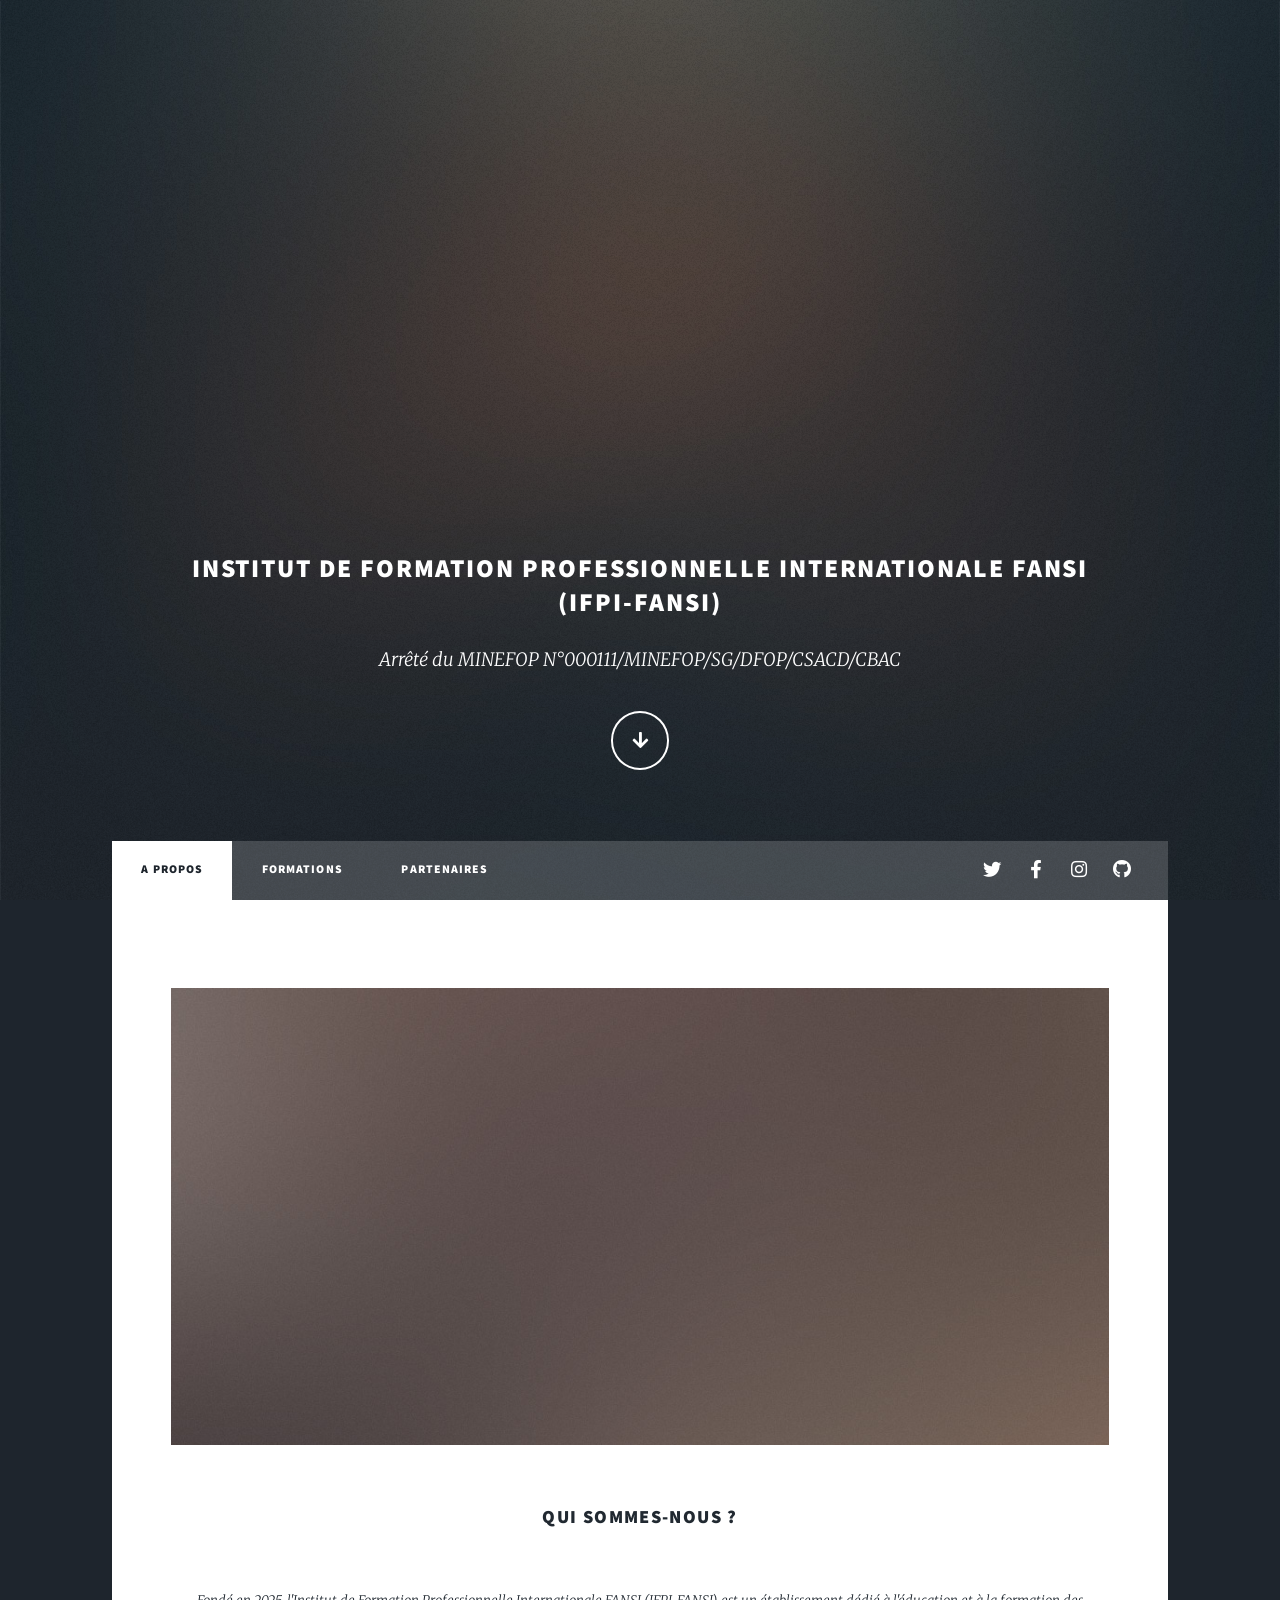
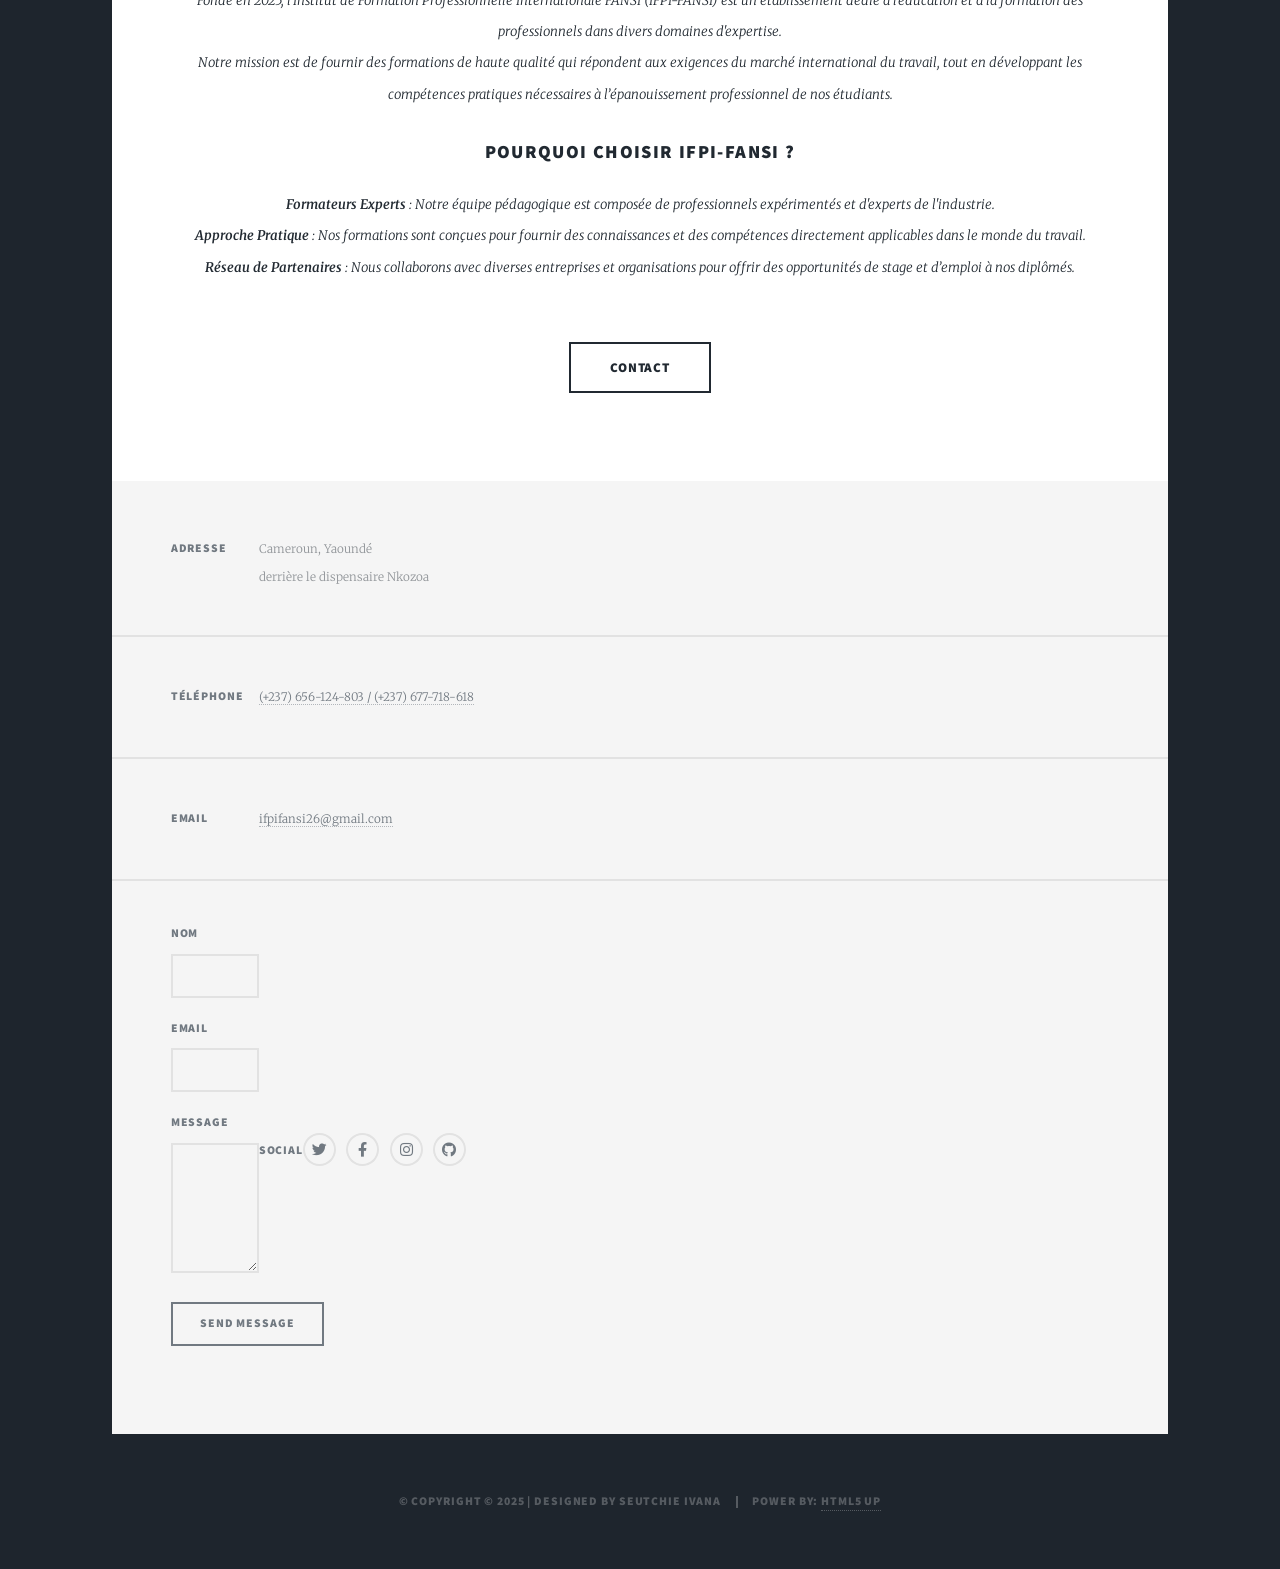
==== commit ace63289: "Refactor footer to consolidate contact info Removed duplicate contact information and added social m" ====
--- a/index.html
+++ b/index.html
@@ -80,6 +80,21 @@
 
 				<!-- Footer -->
 					<footer id="footer">
+							<section class="split contact">
+							<section class="alt">
+								<h3>Adresse</h3>
+								<p>Cameroun, Yaoundé<br />
+								derrière le dispensaire Nkozoa</p>
+							</section>
+							<section>
+								<h3>Téléphone</h3>
+								<p><a href="#"> (+237) 656-124-803 / (+237) 677-718-618</a></p>
+							</section>
+							<section>
+								<h3>Email</h3>
+								<p><a href="#">ifpifansi26@gmail.com</a></p>
+							</section>
+							<section>
 						<section>
 							<form method="post" action="#">
 								<div class="fields">
@@ -101,21 +116,7 @@
 								</ul>
 							</form>
 						</section>
-						<section class="split contact">
-							<section class="alt">
-								<h3>Adresse</h3>
-								<p>Cameroun, Yaoundé<br />
-								derrière le dispensaire Nkozoa</p>
-							</section>
-							<section>
-								<h3>Téléphone</h3>
-								<p><a href="#"> (+237) 656-124-803 / (+237) 677-718-618</a></p>
-							</section>
-							<section>
-								<h3>Email</h3>
-								<p><a href="#">ifpifansi26@gmail.com</a></p>
-							</section>
-							<section>
+					
 								<h3>Social</h3>
 								<ul class="icons alt">
 									<li><a href="#" class="icon brands alt fa-twitter"><span class="label">Twitter</span></a></li>
@@ -144,4 +145,4 @@
 			<script src="assets/js/main.js"></script>
 
 	</body>
-</html>+</html>
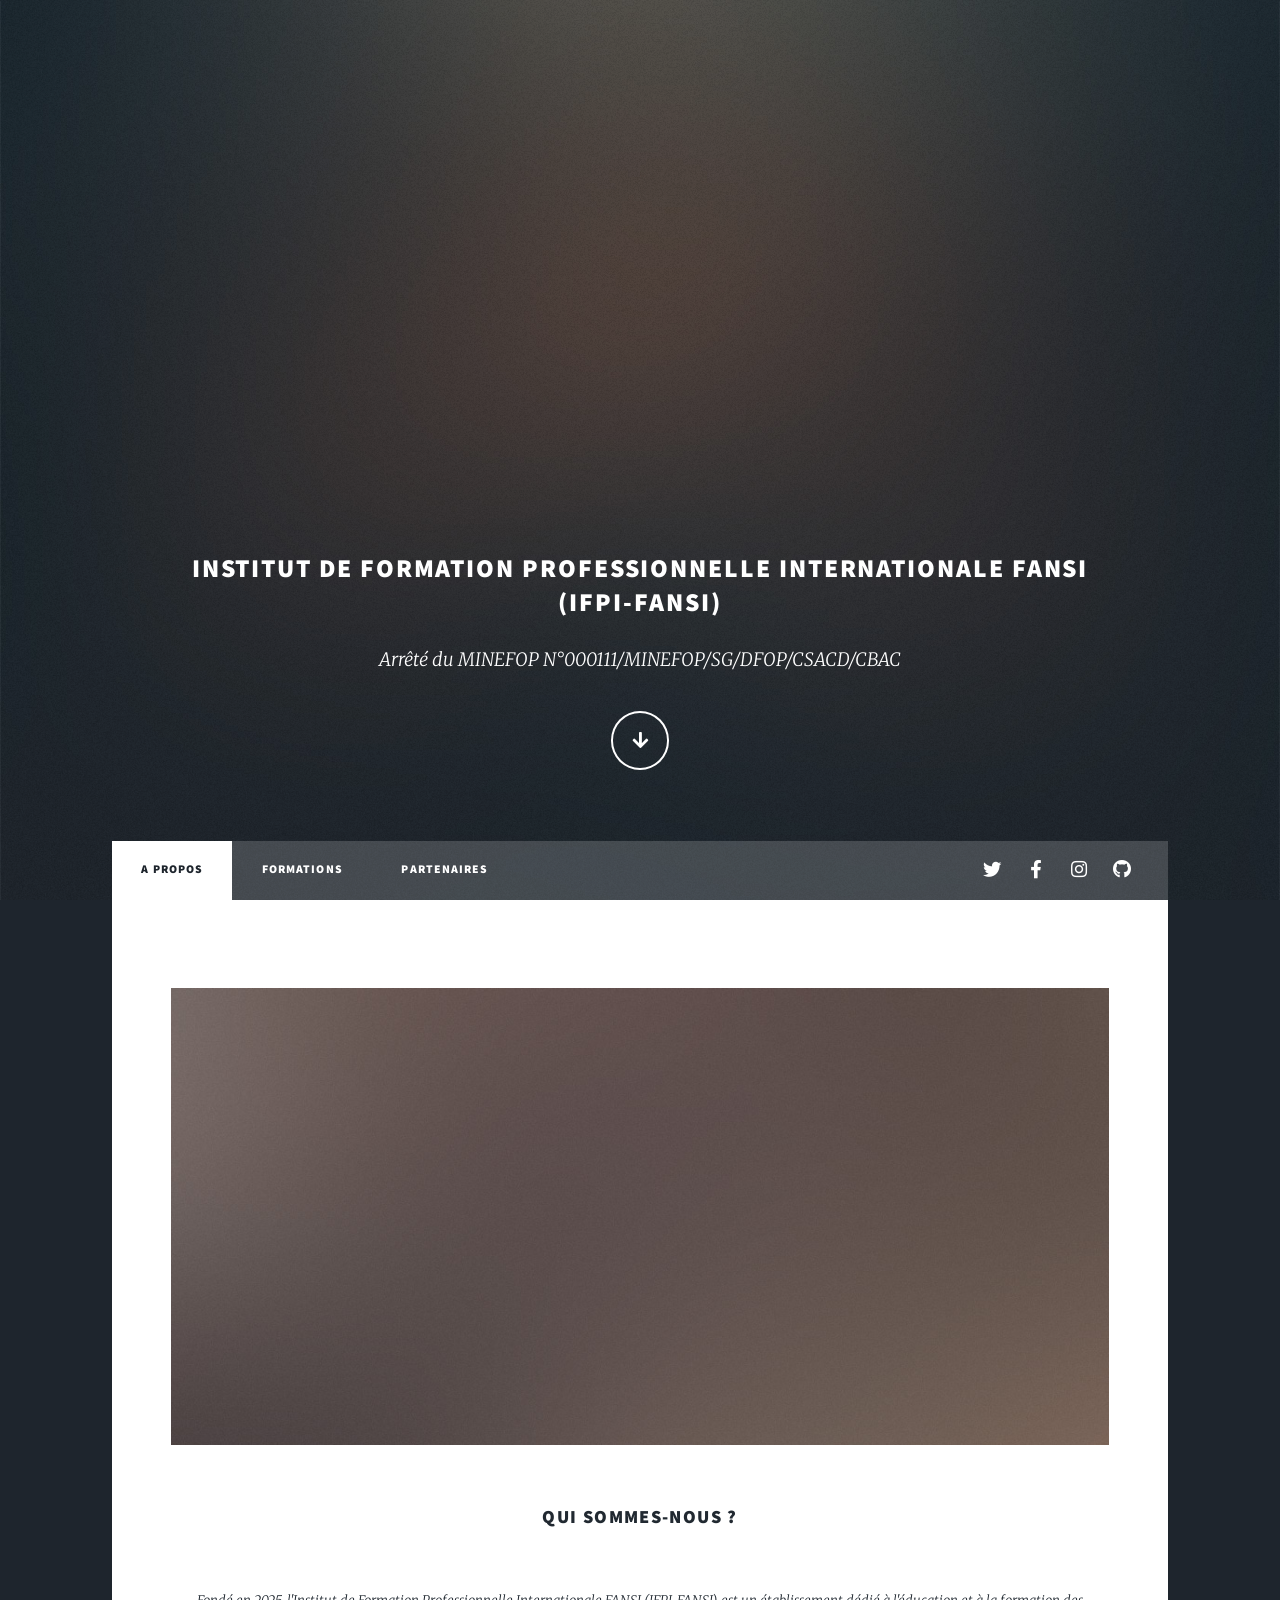
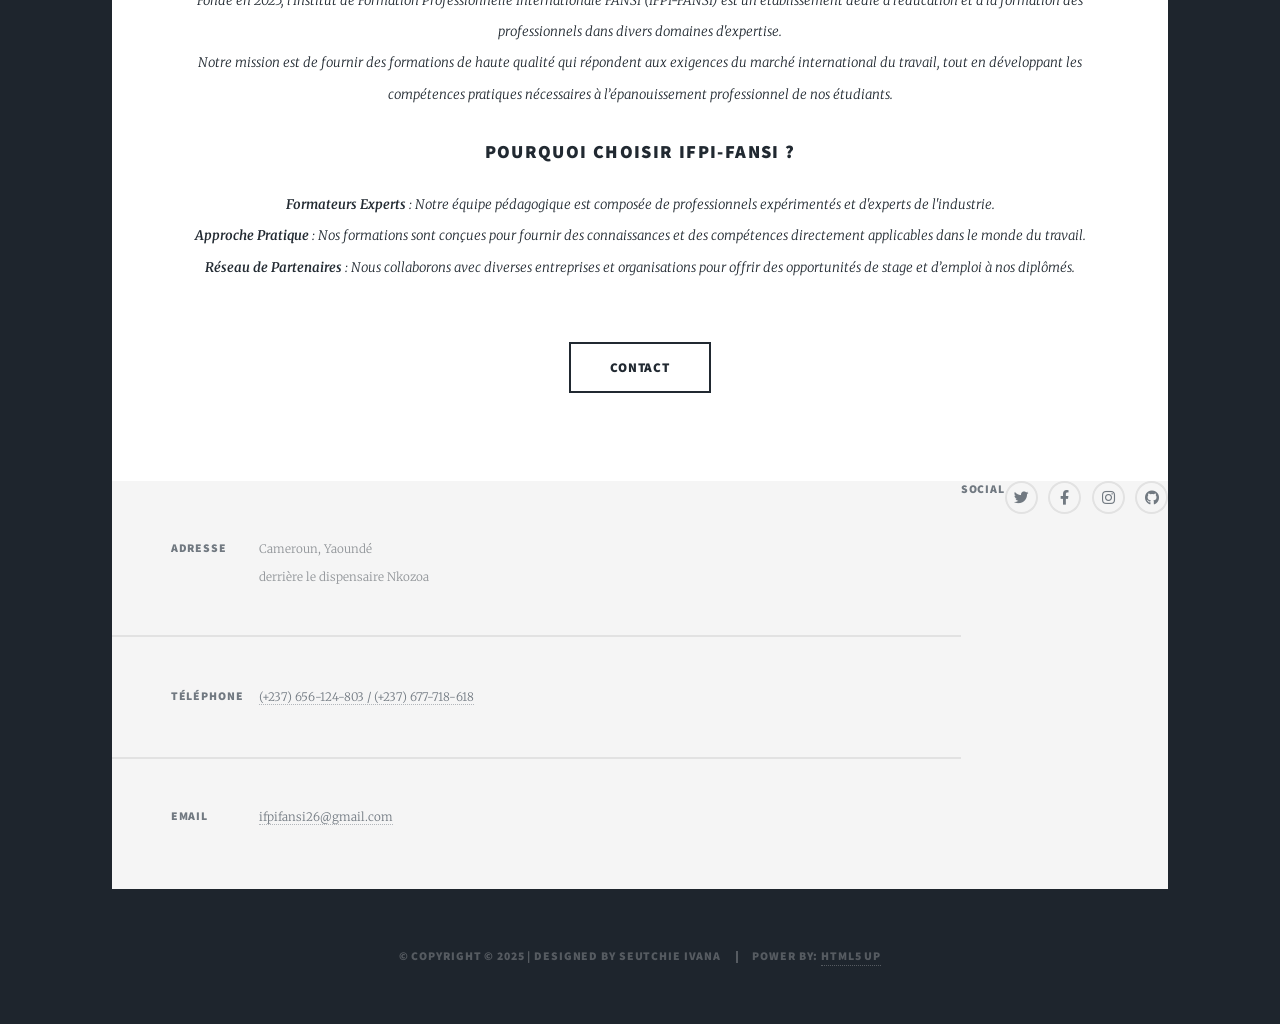
==== commit 18d16b80: "Update index.html" ====
--- a/index.html
+++ b/index.html
@@ -94,28 +94,8 @@
 								<h3>Email</h3>
 								<p><a href="#">ifpifansi26@gmail.com</a></p>
 							</section>
-							<section>
-						<section>
-							<form method="post" action="#">
-								<div class="fields">
-									<div class="field">
-										<label for="name">Nom</label>
-										<input type="text" name="name" id="name" />
-									</div>
-									<div class="field">
-										<label for="email">Email</label>
-										<input type="text" name="email" id="email" />
-									</div>
-									<div class="field">
-										<label for="message">Message</label>
-										<textarea name="message" id="message" rows="3"></textarea>
-									</div>
-								</div>
-								<ul class="actions">
-									<li><input type="submit" value="Send Message" /></li>
-								</ul>
-							</form>
-						</section>
+							</section>
+	
 					
 								<h3>Social</h3>
 								<ul class="icons alt">
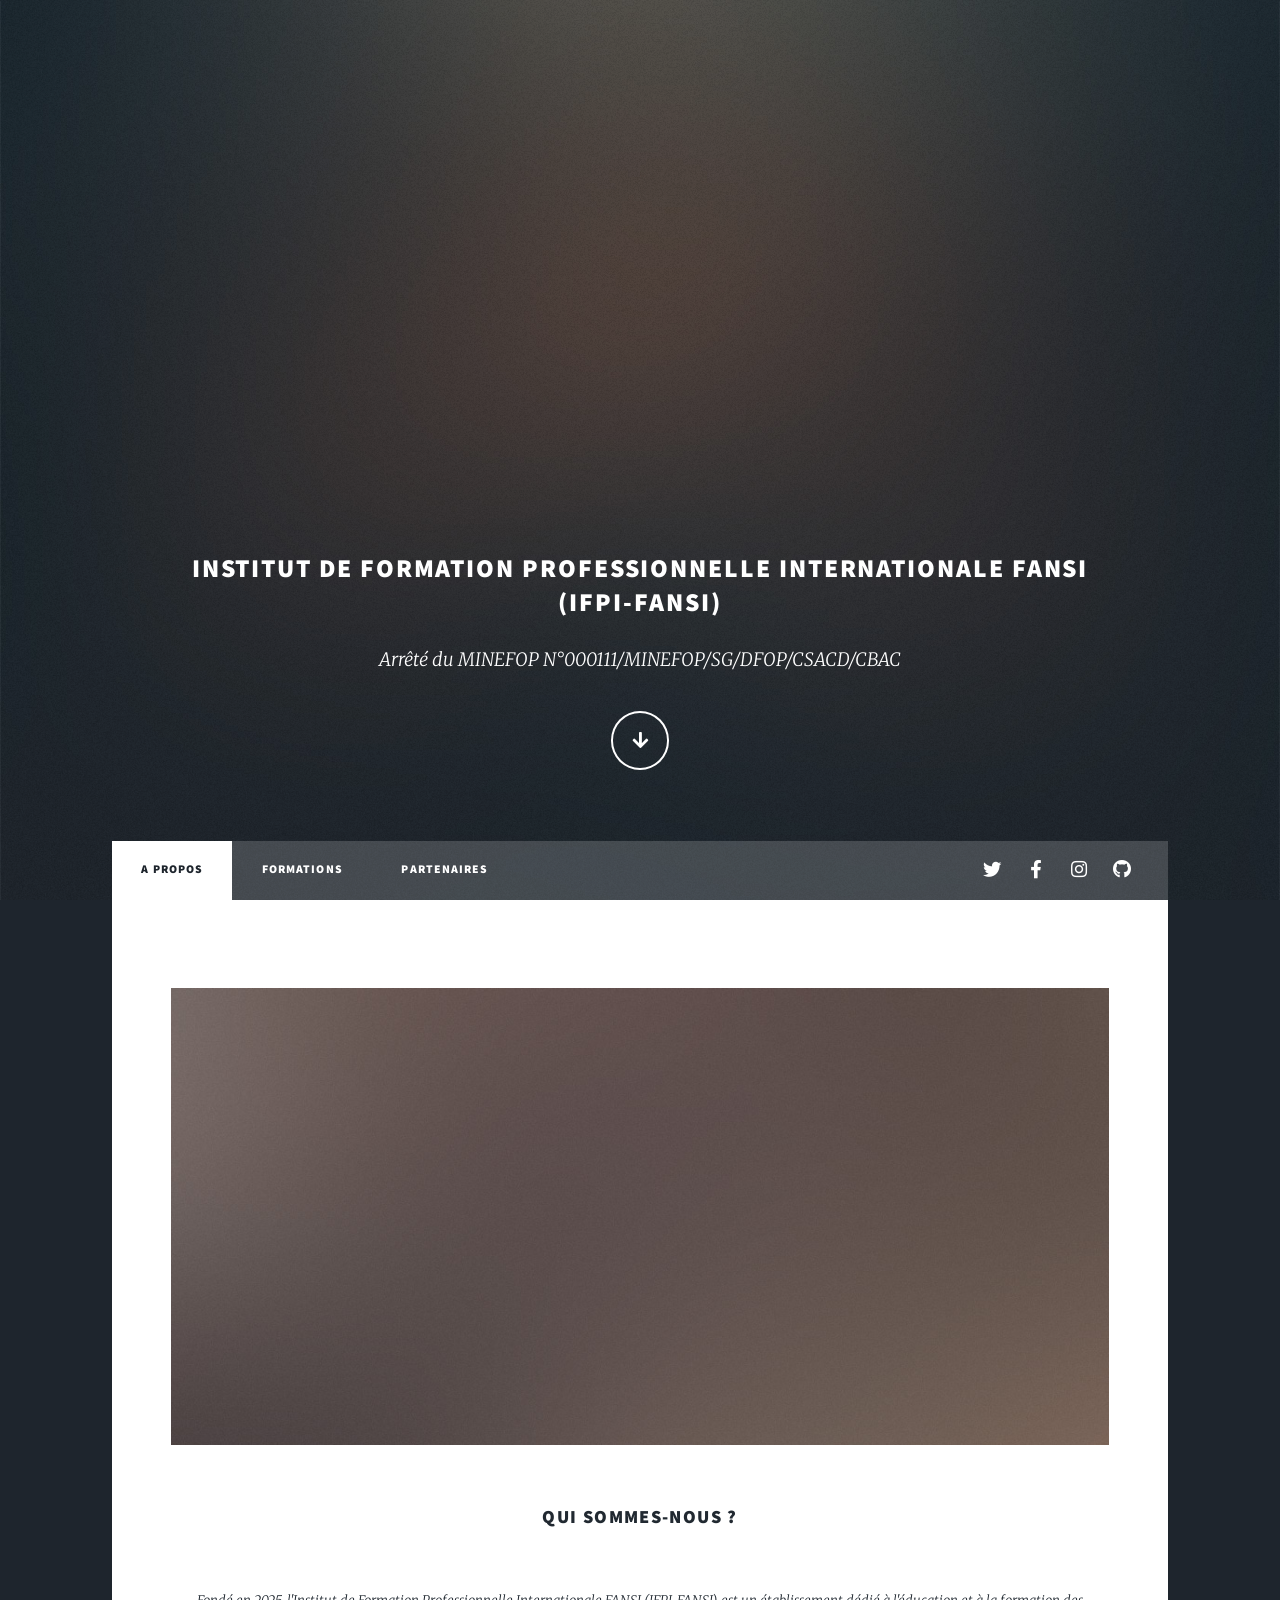
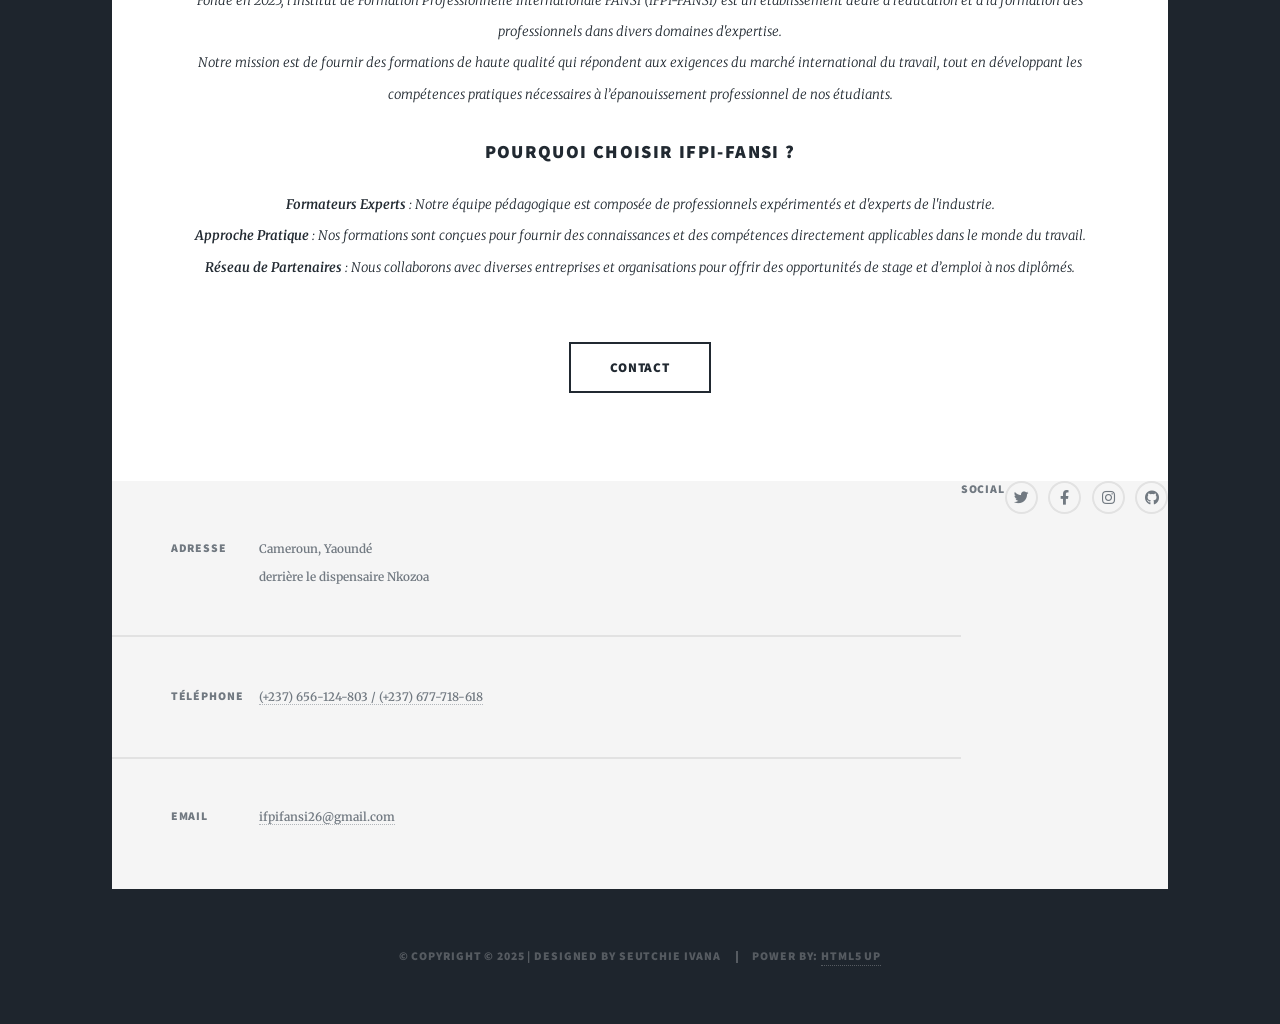
==== commit 3b46fd94: "Bold contact information in footer section" ====
--- a/index.html
+++ b/index.html
@@ -83,16 +83,16 @@
 							<section class="split contact">
 							<section class="alt">
 								<h3>Adresse</h3>
-								<p>Cameroun, Yaoundé<br />
-								derrière le dispensaire Nkozoa</p>
+								<p><b>Cameroun, Yaoundé<br />
+								derrière le dispensaire Nkozoa</b></p>
 							</section>
 							<section>
 								<h3>Téléphone</h3>
-								<p><a href="#"> (+237) 656-124-803 / (+237) 677-718-618</a></p>
+								<p><a href="#"> <b>(+237) 656-124-803 / (+237) 677-718-618</b></a></p>
 							</section>
 							<section>
 								<h3>Email</h3>
-								<p><a href="#">ifpifansi26@gmail.com</a></p>
+								<p><a href="#"><b>ifpifansi26@gmail.com</b></a></p>
 							</section>
 							</section>
 	
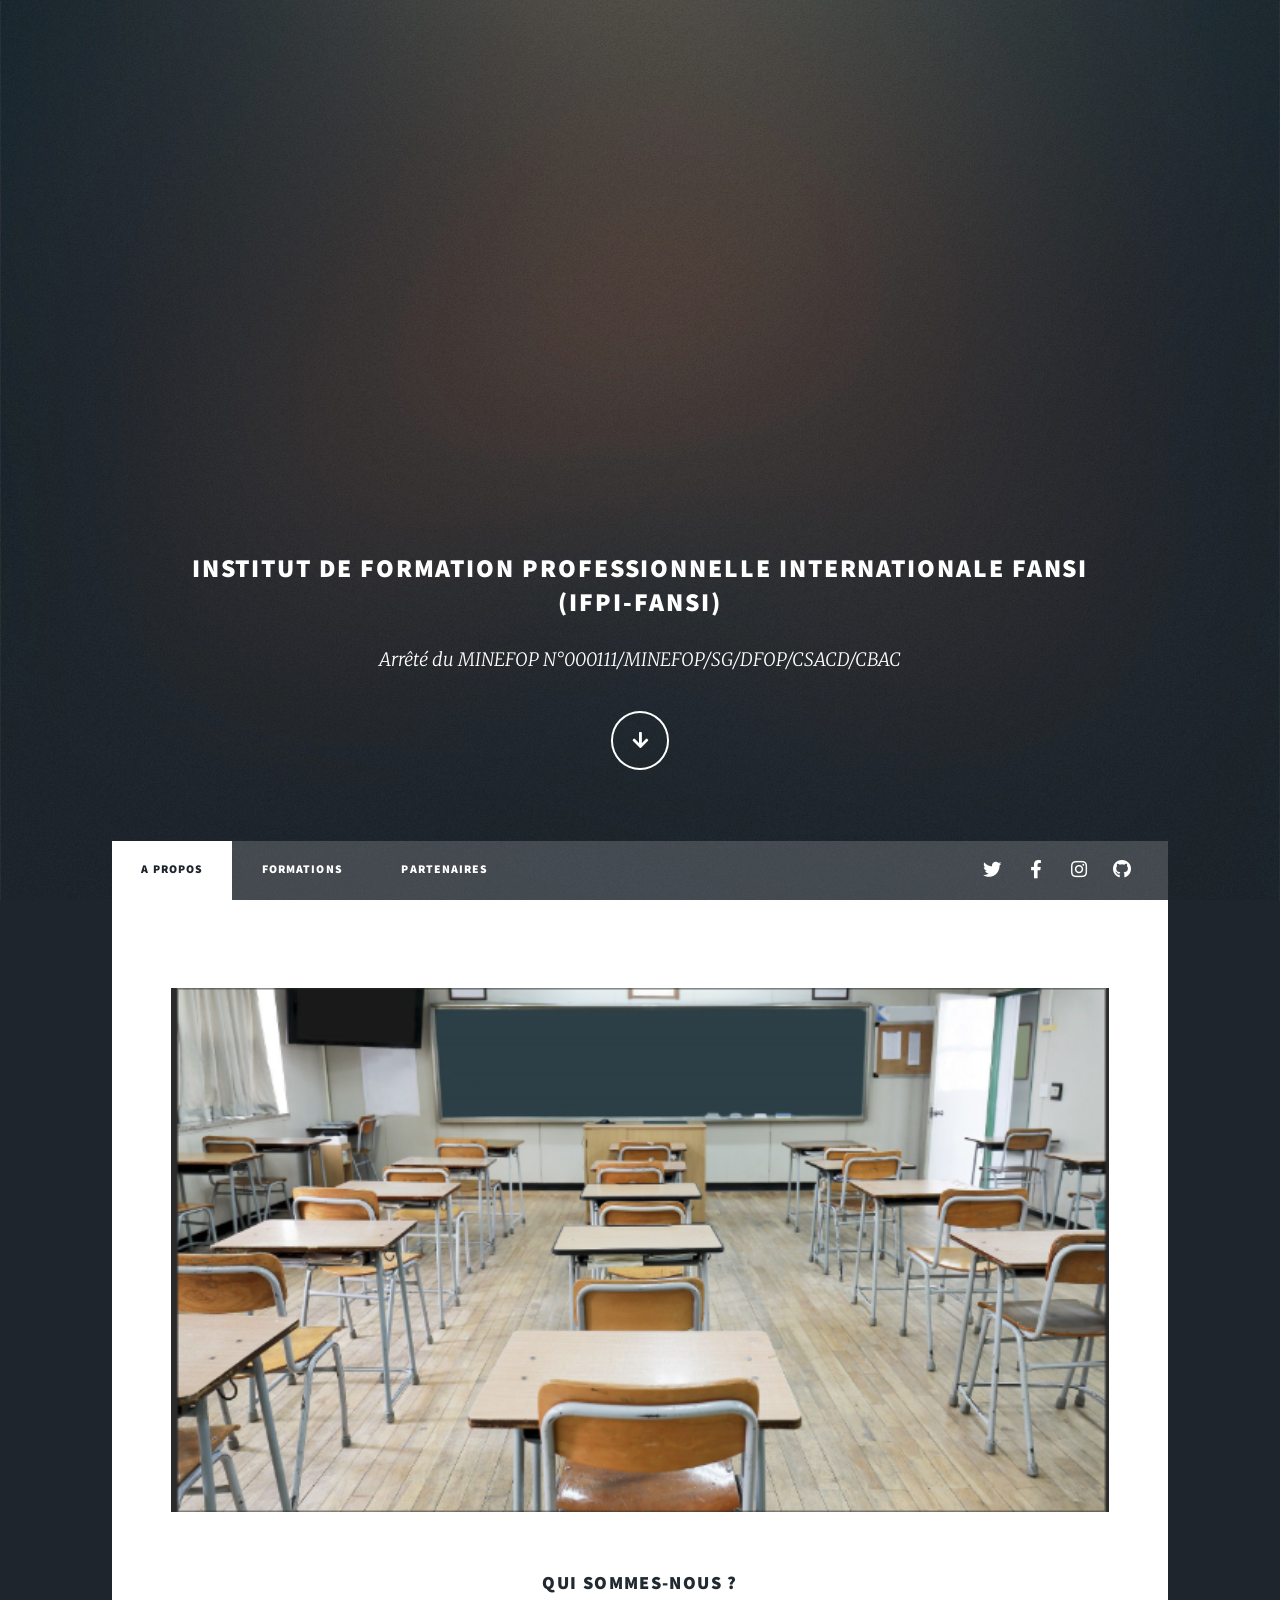
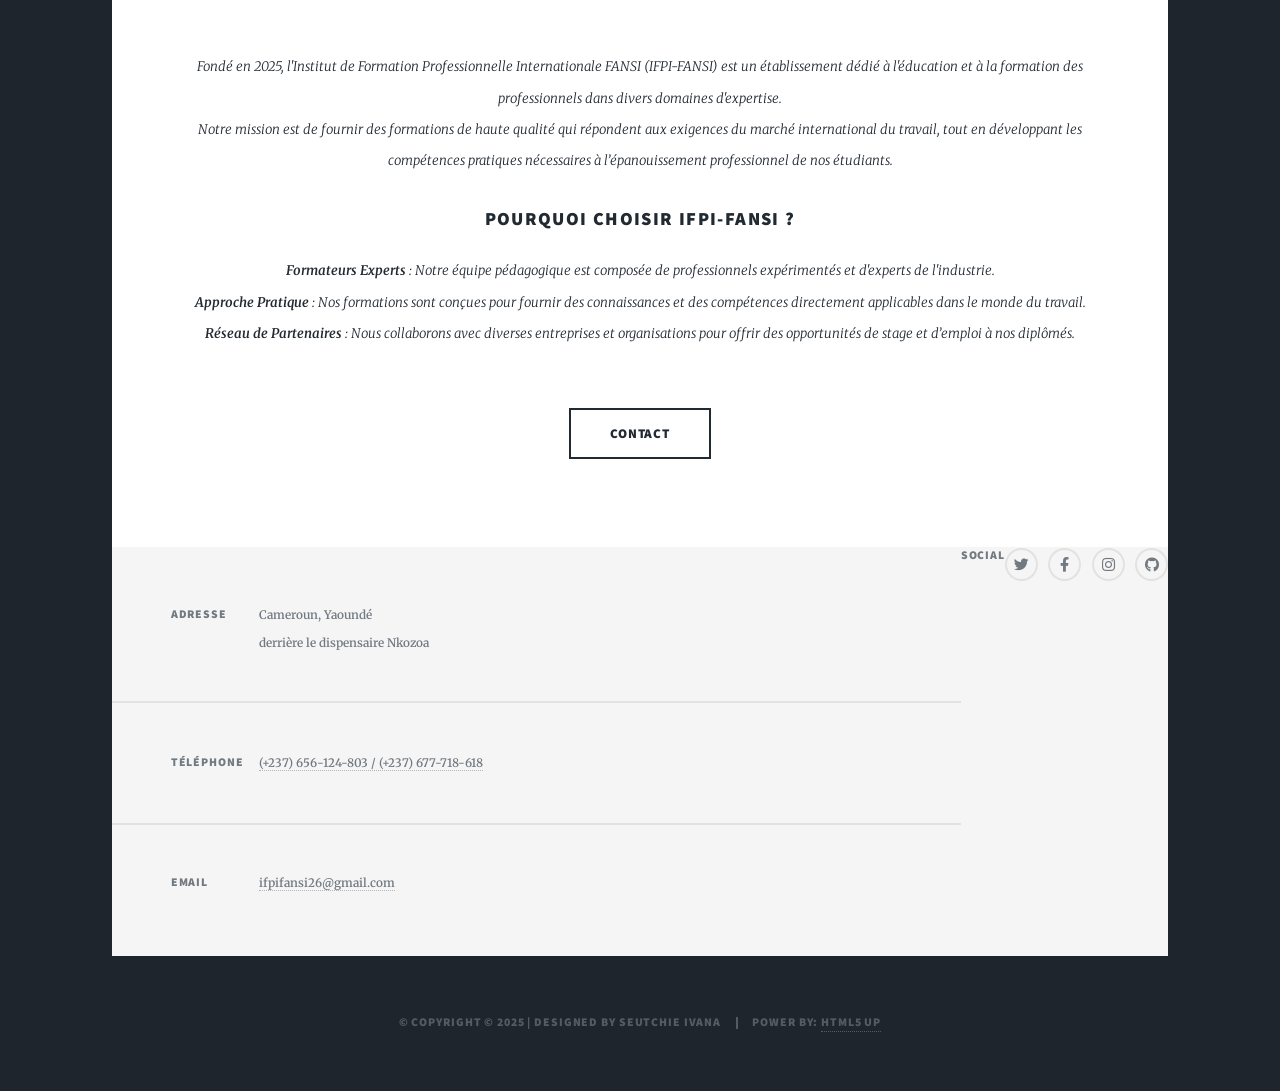
==== commit b4b1bff8: "Update index.html" ====
--- a/index.html
+++ b/index.html
@@ -55,7 +55,7 @@
 						<!-- Featured Post -->
 							<article class="post featured">
 								<header class="major">
-									<a href="#" class="image main"><img src="images/pic01.jpg" alt="" /></a>
+									<a href="#" class="image main"><img src="images/pic00.png" alt="" /></a>
 									<h3><a href="#">Qui sommes-nous ?</a></h3>
 									<p><br />Fondé en 2025, l'Institut de Formation Professionnelle Internationale FANSI (IFPI-FANSI) 
 										est un établissement dédié à l'éducation et à la formation des professionnels dans divers domaines d'expertise. 
